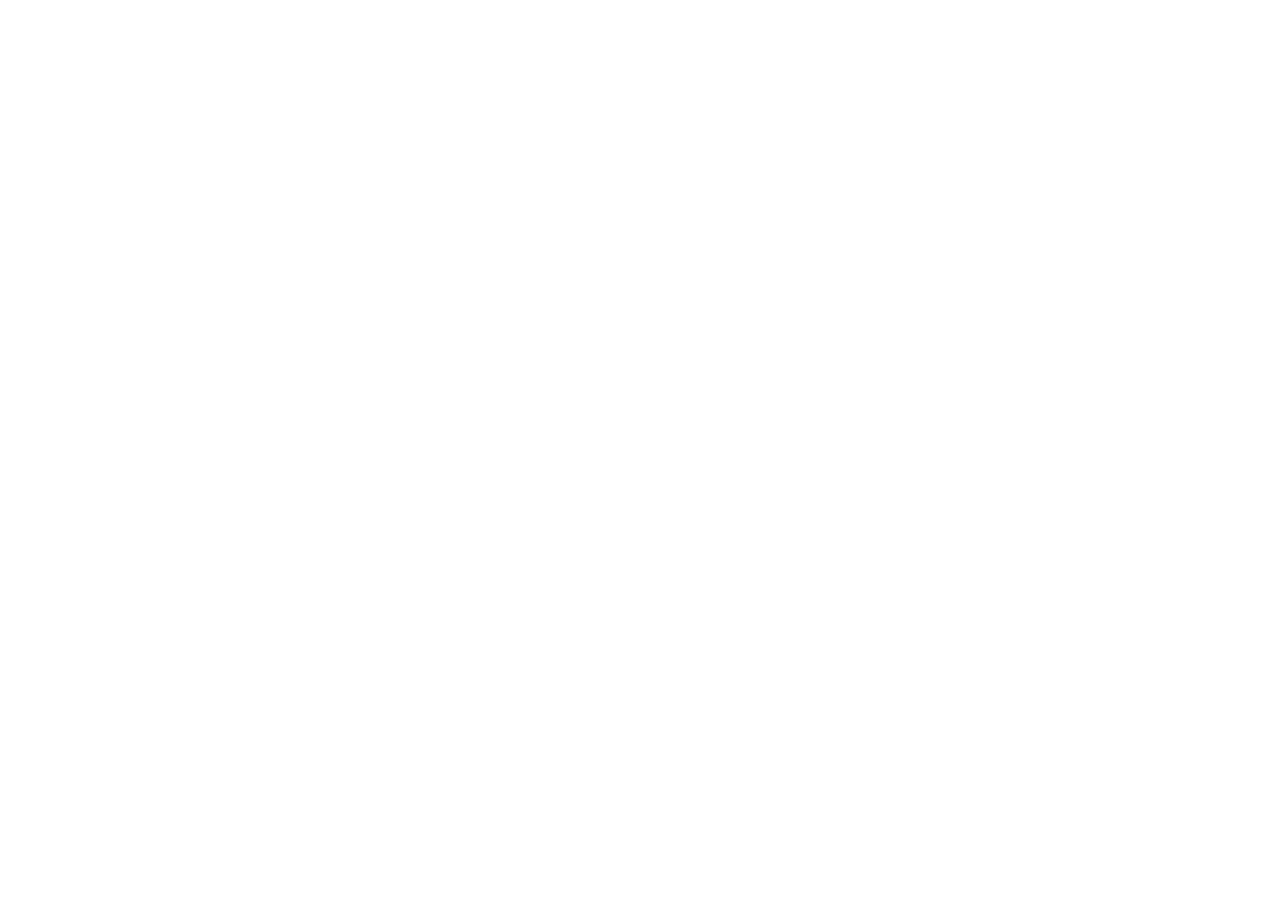
==== portfolio.html @ 24110c3a "Create portfolio.html" ====
<!DOCTYPE html>
<html lang="en">
  <head>
    <meta charset="UTF-8" />
    <meta name="viewport" content="width=device-width, initial-scale=1.0" />
    <title>Portfolio</title>
    <link rel="stylesheet" href="./css/styles.css" />
  </head>
  <body></body>
</html>
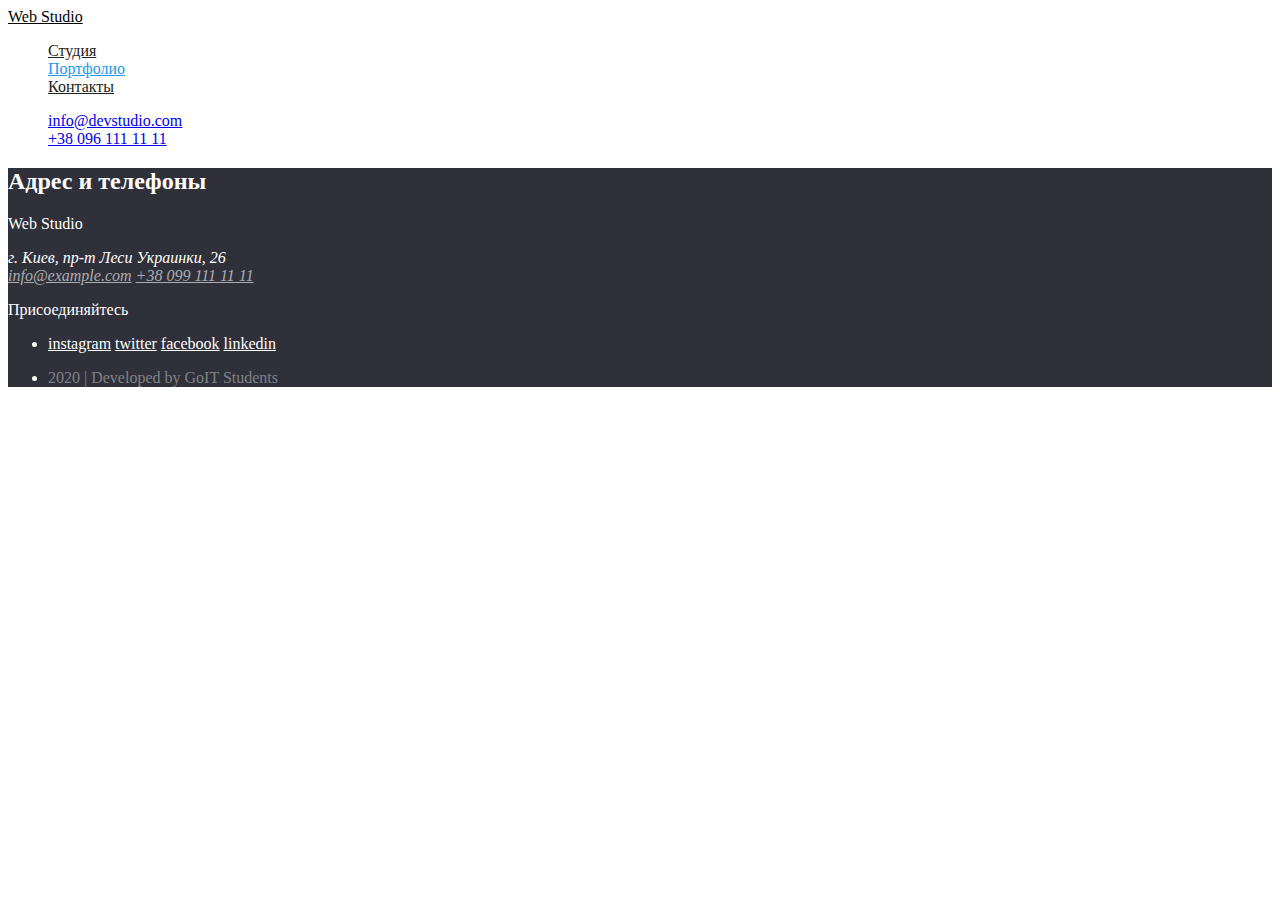
==== commit 3b9dd5f1: "Остановился на офомрлении ссылок" ====
--- a/portfolio.html
+++ b/portfolio.html
@@ -1,10 +1,65 @@
 <!DOCTYPE html>
-<html lang="en">
+<html lang="ru">
   <head>
     <meta charset="UTF-8" />
     <meta name="viewport" content="width=device-width, initial-scale=1.0" />
     <title>Portfolio</title>
     <link rel="stylesheet" href="./css/styles.css" />
   </head>
-  <body></body>
+  <body class="page">
+    <!--Шапка сайта-->
+    <header>
+      <nav>
+        <a href="./index.html" class="logo">
+          Web Studio
+        </a>
+        <ul class="site-nav list">
+          <li><a href="./index.html" class="link">Студия</a></li>
+          <li><a href="" class="link current">Портфолио</a></li>
+          <li><a href="" class="link">Контакты</a></li>
+        </ul>
+      </nav>
+      <ul class="auth-nav list">
+        <li>
+          <a href="mail:info@devstudio.com">info@devstudio.com</a>
+        </li>
+        <li>
+          <a href="tel:+380961111111">+38 096 111 11 11</a>
+        </li>
+      </ul>
+    </header>
+
+    <main></main>
+
+    <footer class="page-footer">
+      <!--Спрятать заголовок-->
+
+      <h2>Адрес и телефоны</h2>
+      <p class="address-logo">Web Studio</p>
+      <address>
+        <span class="address">г. Киев, пр-т Леси Украинки, 26</span>
+      </address>
+
+      <address>
+        <a href="mailto:info@example.com" class="contact-item"
+          >info@example.com</a
+        >
+        <a href="tel:+380991111111" class="contact-item">+38 099 111 11 11</a>
+      </address>
+
+      <p class="call">Присоединяйтесь</p>
+
+      <ul>
+        <li>
+          <a href="" class="social-link">instagram</a>
+          <a href="" class="social-link">twitter</a>
+          <a href="" class="social-link">facebook</a>
+          <a href="" class="social-link">linkedin</a>
+        </li>
+        <li>
+          <p class="copyright">2020 | Developed by GoIT Students</p>
+        </li>
+      </ul>
+    </footer>
+  </body>
 </html>
--- a/css/styles.css
+++ b/css/styles.css
@@ -0,0 +1,144 @@
+/* Цвет основного текста #212121 */
+/* Вторичный цвет #757575 */
+/* Белый #FFFFFF */
+/* Черный #000000 */
+/* акцент #2196F3 */
+/* вторичный цвет фона #F5F4FA */
+/* Цвет фона Футера #2F303A */
+
+:root {
+  --primary-text-color: #212121;
+  --secondary-text-color: #757575;
+  --accent-color: #2196f3;
+  --black: #000000;
+  --white: #ffffff;
+}
+
+.page {
+  background-color: #ffffff;
+  color: var(--primary-text-color);
+}
+
+.logo {
+  color: var(--black);
+}
+
+.logo:hover,
+.logo:focus {
+  color: var(--accent-color);
+}
+
+.list {
+  list-style: none;
+}
+
+/* Site nav */
+
+.site-nav .link {
+  color: var(--primary-text-color);
+}
+
+.site-nav .link:hover,
+.site-nav .link:focus {
+  color: var(--accent-color);
+}
+
+.site-nav .link.current {
+  color: var(--accent-color);
+}
+
+.auth-nav .link {
+  color: var(--secondary-text-color);
+}
+
+.auth-nav .link:hover,
+.auth-nav .link:focus {
+  color: var(--accent-color);
+}
+
+.list {
+  list-style: none;
+}
+
+/* Hero */
+
+.hero-title {
+  color: var(--primary-text-color);
+}
+
+/* Section */
+
+.section-title {
+  color: var(--primary-text-color);
+}
+
+/* Block */
+
+.block-title {
+  color: var(--primary-text-color);
+}
+
+/* изменить цвет ссылки на белый */
+.activities-link {
+  color: var(--accent-color);
+}
+
+.activities-link:hover,
+.activities-link:focus {
+  color: var(--black);
+}
+
+/* Team */
+.team-section {
+  background-color: #f5f4fa;
+}
+
+.name {
+  color: var(--primary-text-color);
+}
+
+.profession {
+  color: var(--secondary-text-color);
+}
+
+.social-link:hover,
+.social-link:focus {
+  color: var(--accent-color);
+}
+
+/* Clients */
+
+.client-logo:hover,
+.client-logo:focus {
+  color: var(--accent-color);
+}
+
+/* Footer */
+
+.page-footer {
+  background-color: #2f303a;
+  color: var(--white);
+}
+
+.contact-item {
+  color: rgba(255, 255, 255, 0.6);
+}
+
+.copyright {
+  color: rgba(255, 255, 255, 0.4);
+}
+
+.page-footer .social-link {
+  color: var(--white);
+}
+
+/* Button */
+
+.button {
+  color: var(--primary-text-color);
+}
+
+.button.primary {
+  background-color: var(--accent-color);
+  color: var(--white);
+}
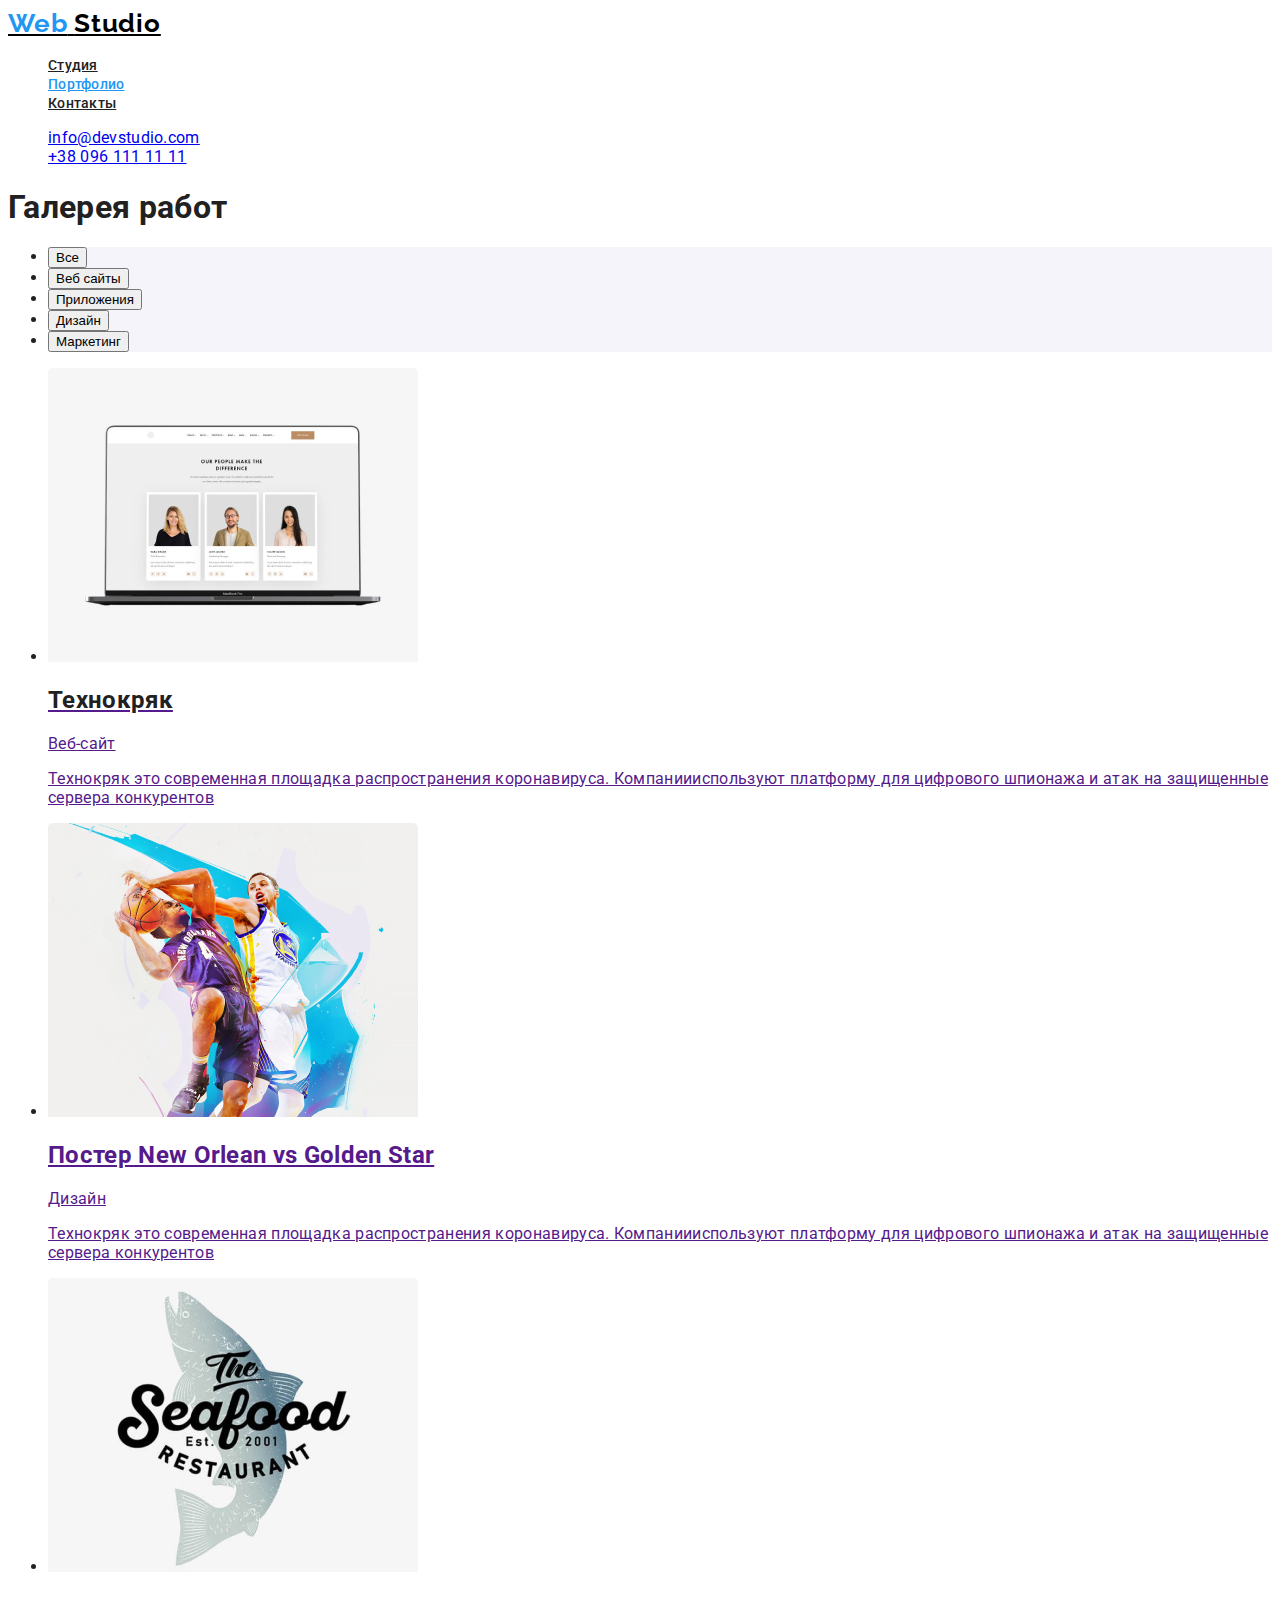
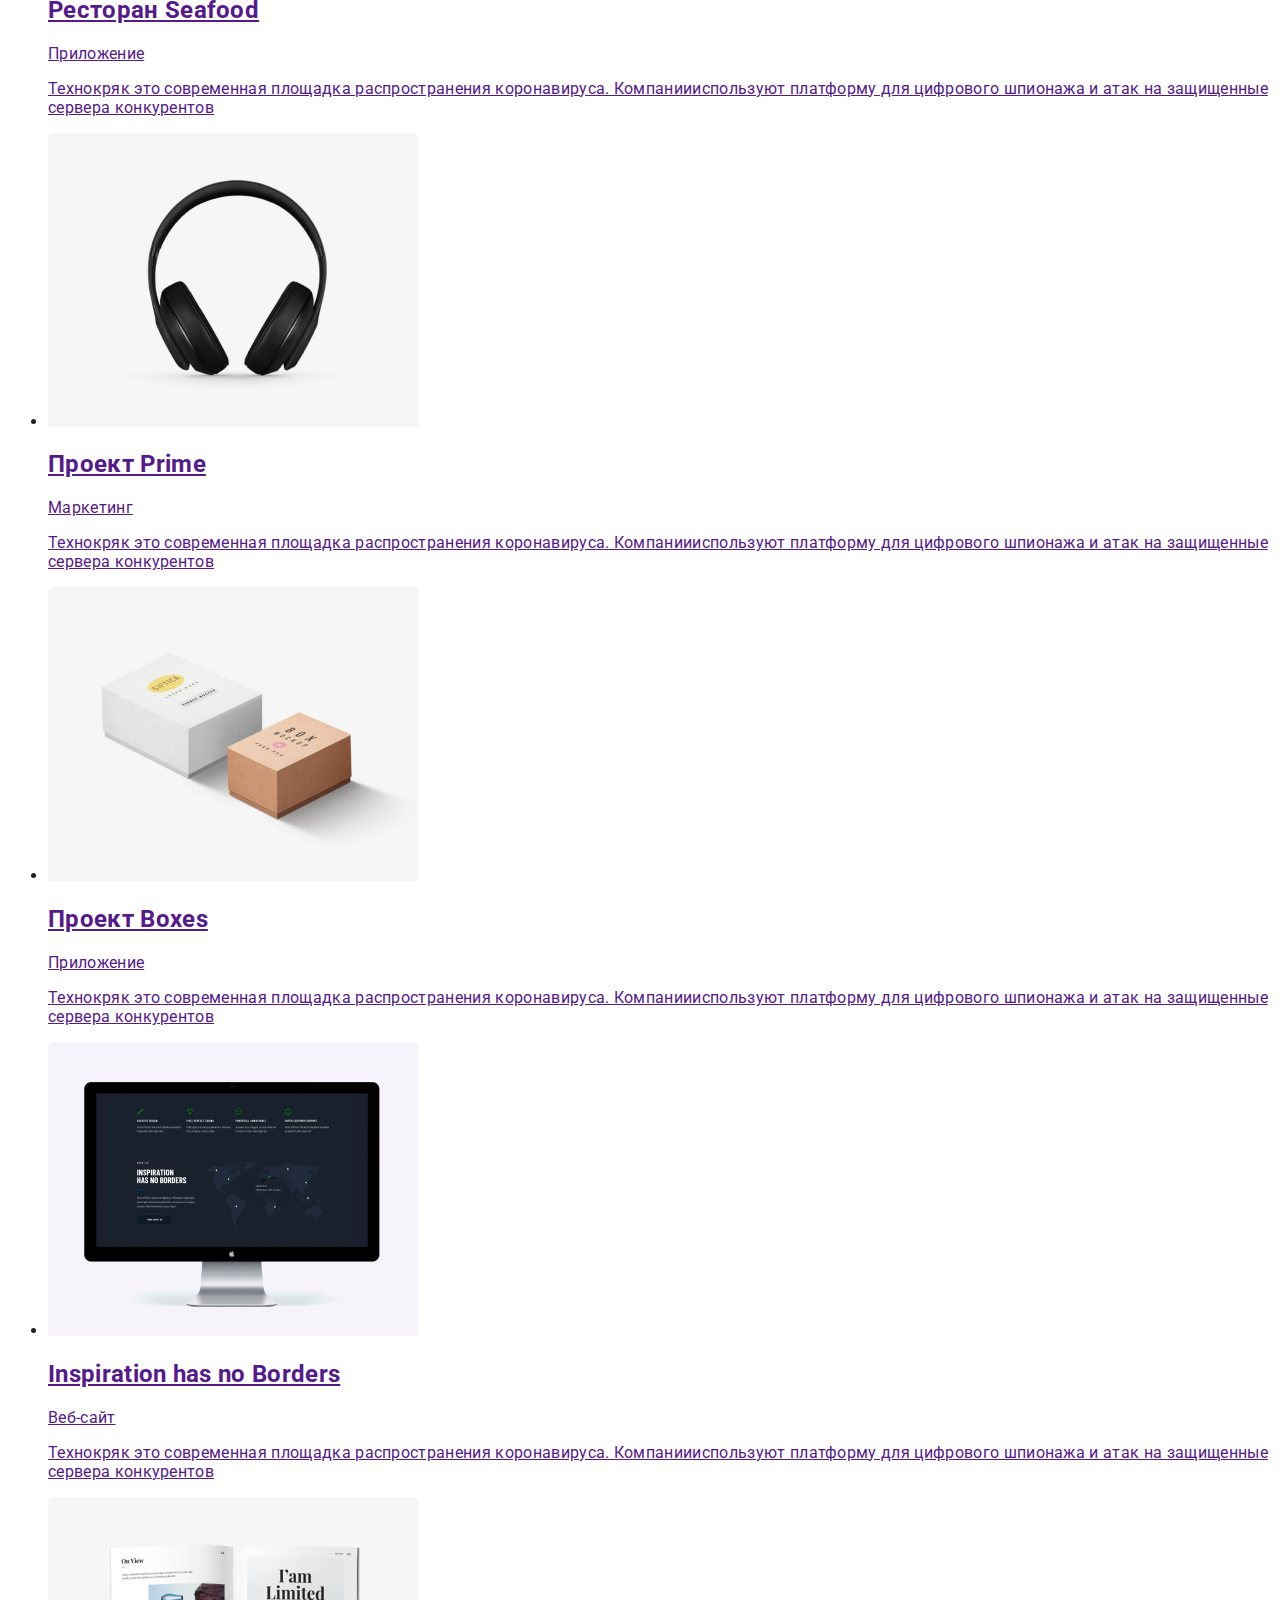
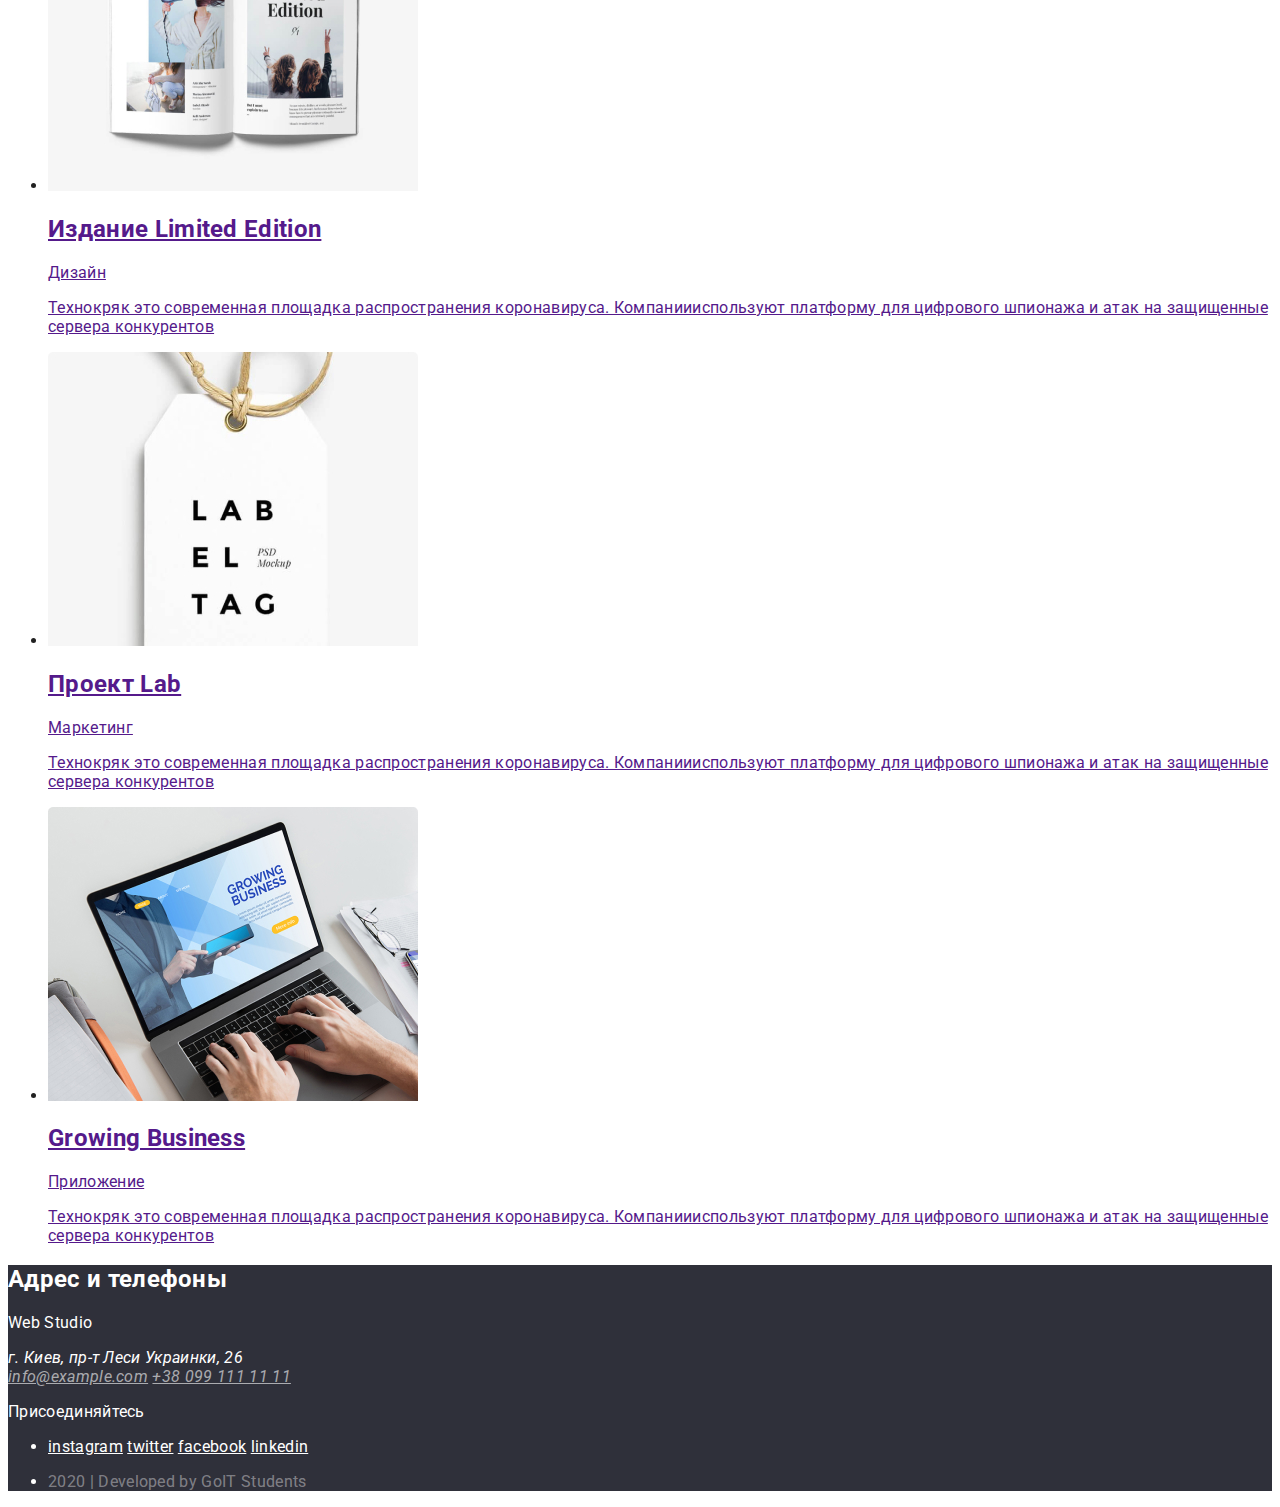
==== commit 330199ec: "Оформление текста и шрифты начало" ====
--- a/portfolio.html
+++ b/portfolio.html
@@ -4,6 +4,11 @@
     <meta charset="UTF-8" />
     <meta name="viewport" content="width=device-width, initial-scale=1.0" />
     <title>Portfolio</title>
+    <link
+      rel="stylesheet"
+      href="https://fonts.googleapis.com/css2?family=Raleway:ital,wght@0,700;1,400&family=Roboto:wght@400;700&display=swap"
+      rel="stylesheet"
+    />
     <link rel="stylesheet" href="./css/styles.css" />
   </head>
   <body class="page">
@@ -11,7 +16,8 @@
     <header>
       <nav>
         <a href="./index.html" class="logo">
-          Web Studio
+          <span class="logo-web">Web</span>
+          <span>Studio</span>
         </a>
         <ul class="site-nav list">
           <li><a href="./index.html" class="link">Студия</a></li>
@@ -29,7 +35,141 @@
       </ul>
     </header>
 
-    <main></main>
+    <main>
+      <section>
+        <h1>Галерея работ</h1>
+        <ul>
+          <li class="botton-portfolio"><button type="botton">Все</button></li>
+          <li class="botton-portfolio">
+            <button type="button">Веб сайты</button>
+          </li>
+          <li class="botton-portfolio">
+            <button type="button">Приложения</button>
+          </li>
+          <li class="botton-portfolio">
+            <button type="button">Дизайн</button>
+          </li>
+          <li class="botton-portfolio">
+            <button type="button">Маркетинг</button>
+          </li>
+        </ul>
+
+        <ul>
+          <li>
+            <a href="">
+              <img src="./images/Technocrack.jpg" alt="" />
+              <h2 class="section-title">Технокряк</h2>
+              <p>Веб-сайт</p>
+              <p>
+                Технокряк это современная площадка распространения коронавируса.
+                Компаниииспользуют платформу для цифрового шпионажа и атак на
+                защищенные сервера конкурентов
+              </p>
+            </a>
+          </li>
+          <li>
+            <a href="">
+              <img src="./images/Poster.jpg" alt="" />
+              <h2>Постер New Orlean vs Golden Star</h2>
+              <p>Дизайн</p>
+              <p>
+                Технокряк это современная площадка распространения коронавируса.
+                Компаниииспользуют платформу для цифрового шпионажа и атак на
+                защищенные сервера конкурентов
+              </p>
+            </a>
+          </li>
+          <li>
+            <a href="">
+              <img src="./images/Seafood.jpg" alt="" />
+              <h2>Ресторан Seafood</h2>
+              <p>Приложение</p>
+              <p>
+                Технокряк это современная площадка распространения коронавируса.
+                Компаниииспользуют платформу для цифрового шпионажа и атак на
+                защищенные сервера конкурентов
+              </p>
+            </a>
+          </li>
+          <li>
+            <a href="">
+              <img src="./images/Prime.jpg" alt="" />
+              <h2>Проект Prime</h2>
+              <p>Маркетинг</p>
+              <p>
+                Технокряк это современная площадка распространения коронавируса.
+                Компаниииспользуют платформу для цифрового шпионажа и атак на
+                защищенные сервера конкурентов
+              </p>
+            </a>
+          </li>
+          <li>
+            <a href="">
+              <img src="./images/Boxes.jpg" alt="" />
+              <h2>Проект Boxes</h2>
+              <p>Приложение</p>
+              <p>
+                Технокряк это современная площадка распространения коронавируса.
+                Компаниииспользуют платформу для цифрового шпионажа и атак на
+                защищенные сервера конкурентов
+              </p>
+            </a>
+          </li>
+
+          <li>
+            <a href="">
+              <img src="./images/WebSite.jpg" alt="" />
+              <h2>Inspiration has no Borders</h2>
+              <p>Веб-сайт</p>
+              <p>
+                Технокряк это современная площадка распространения коронавируса.
+                Компаниииспользуют платформу для цифрового шпионажа и атак на
+                защищенные сервера конкурентов
+              </p>
+            </a>
+          </li>
+
+          <li>
+            <a href="">
+              <img src="./images/Magazine.jpg" alt="" />
+              <h2>Издание Limited Edition</h2>
+              <p>Дизайн</p>
+              <p>
+                Технокряк это современная площадка распространения коронавируса.
+                Компаниииспользуют платформу для цифрового шпионажа и атак на
+                защищенные сервера конкурентов
+              </p>
+            </a>
+          </li>
+
+          <li>
+            <a href="">
+              <img src="./images/Lab.jpg" alt="" />
+              <h2>Проект Lab</h2>
+              <p>Маркетинг</p>
+              <p>
+                Технокряк это современная площадка распространения коронавируса.
+                Компаниииспользуют платформу для цифрового шпионажа и атак на
+                защищенные сервера конкурентов
+              </p>
+            </a>
+          </li>
+
+          <li>
+            <a href="">
+              <img src="./images/Business.jpg" alt="" />
+              <h2>Growing Business</h2>
+              <p>Приложение</p>
+              <p>
+                Технокряк это современная площадка распространения коронавируса.
+                Компаниииспользуют платформу для цифрового шпионажа и атак на
+                защищенные сервера конкурентов
+              </p>
+            </a>
+          </li>
+        </ul>
+      </section>
+    </main>
 
     <footer class="page-footer">
       <!--Спрятать заголовок-->
--- a/css/styles.css
+++ b/css/styles.css
@@ -12,19 +12,34 @@
   --accent-color: #2196f3;
   --black: #000000;
   --white: #ffffff;
+  --font-family: Raleway, Roboto, sans-serif;
 }
 
 .page {
   background-color: #ffffff;
   color: var(--primary-text-color);
+  font-family: Roboto, sans-serif;
+  letter-spacing: 0.02em;
 }
+
+/* Logo */
 
 .logo {
   color: var(--black);
+  font-family: Raleway, sans-serif;
+
+  font-weight: bold;
+  font-size: 26px;
+  line-height: 1.2;
+  letter-spacing: 0.03em;
 }
 
 .logo:hover,
 .logo:focus {
+  color: var(--accent-color);
+}
+
+.logo-web {
   color: var(--accent-color);
 }
 
@@ -36,6 +51,11 @@
 
 .site-nav .link {
   color: var(--primary-text-color);
+
+  font-weight: 500;
+  font-size: 14px;
+  line-height: 1.15;
+  letter-spacing: 0.02em;
 }
 
 .site-nav .link:hover,
@@ -49,6 +69,11 @@
 
 .auth-nav .link {
   color: var(--secondary-text-color);
+
+  font-weight: 500;
+  font-size: 14px;
+  line-height: 1.15;
+  letter-spacing: 0.02em;
 }
 
 .auth-nav .link:hover,
@@ -64,6 +89,14 @@
 
 .hero-title {
   color: var(--primary-text-color);
+
+  font-weight: 900;
+  font-size: 44px;
+  line-height: 1.36;
+
+  text-align: center;
+  letter-spacing: 0.06em;
+  text-transform: uppercase;
 }
 
 /* Section */
@@ -142,3 +175,15 @@
   background-color: var(--accent-color);
   color: var(--white);
 }
+
+.botton-portfolio {
+  color: var(--primary-text-color);
+  background-color: #f5f4fa;
+}
+
+.botton-portfolio:hover,
+.botton-portfolio:focus {
+  color: var(--white);
+  background-color: var(--accent-color);
+  font-family: inherit;
+}
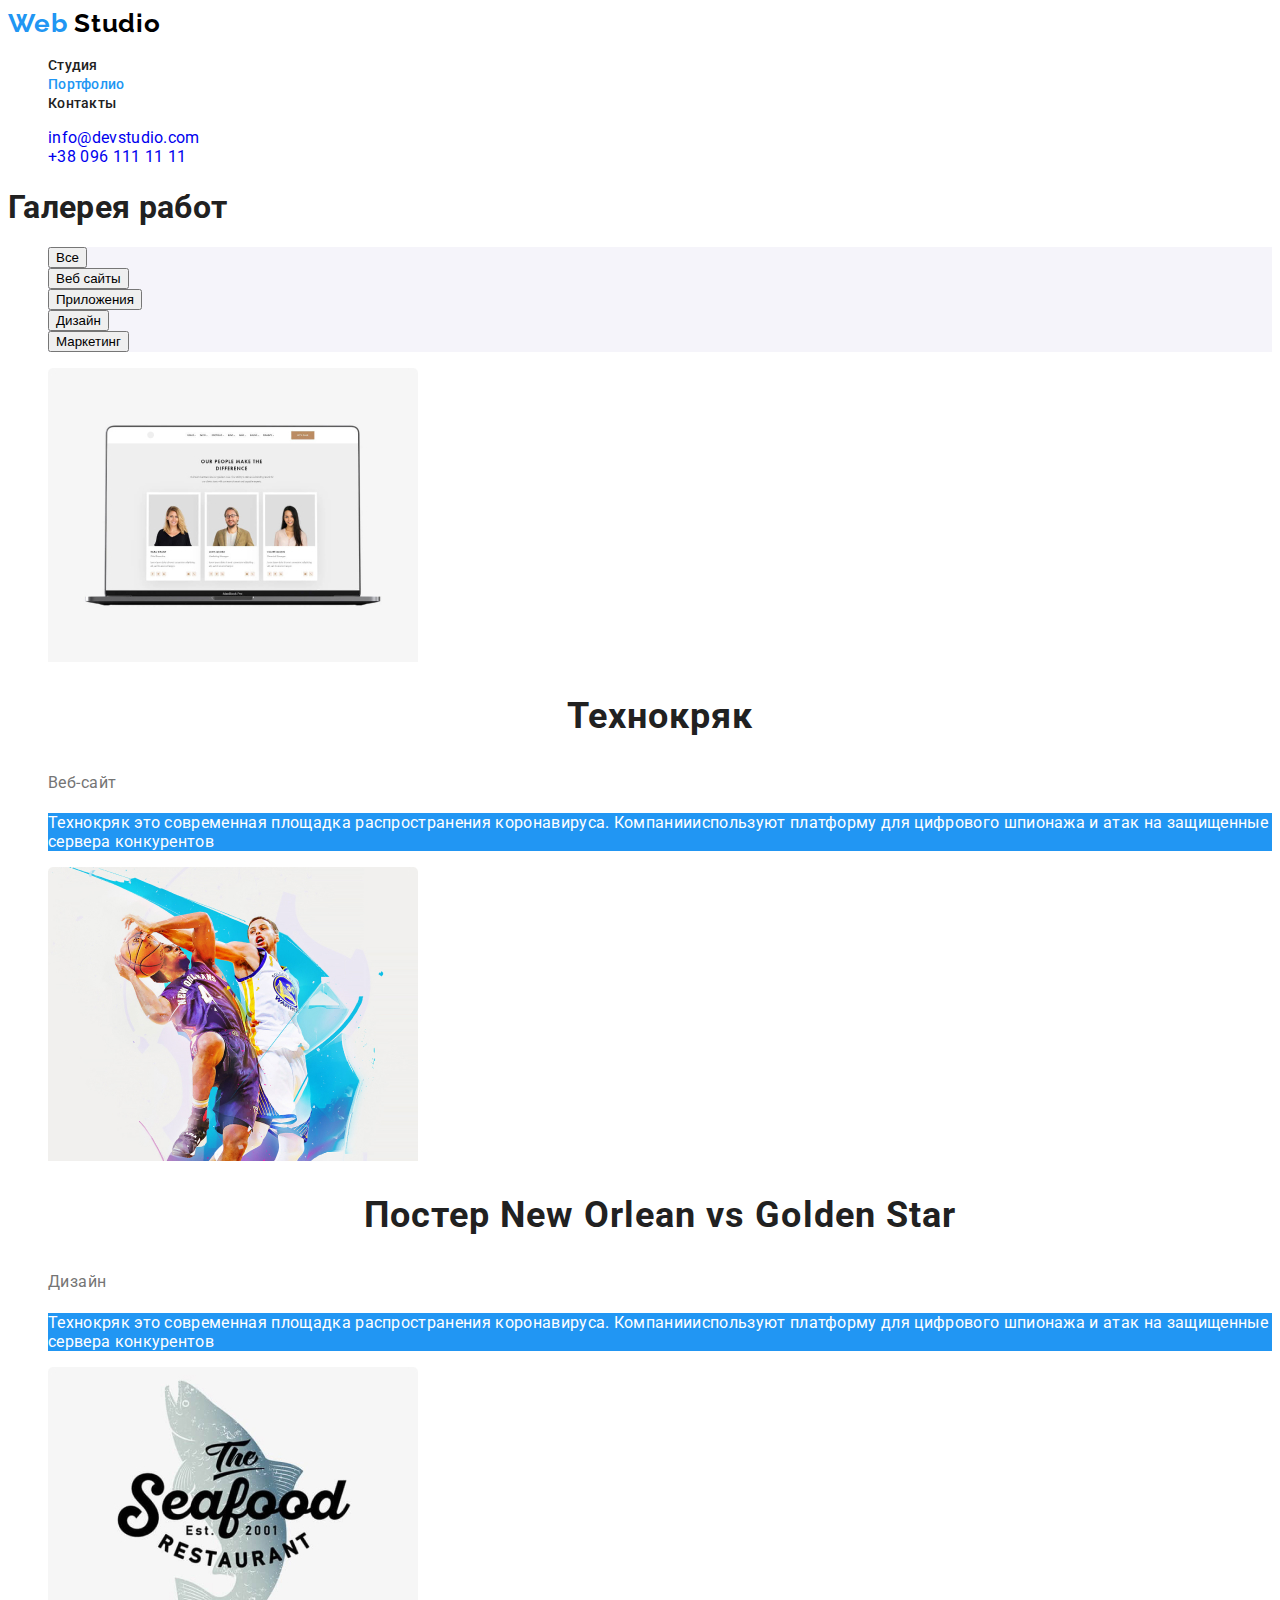
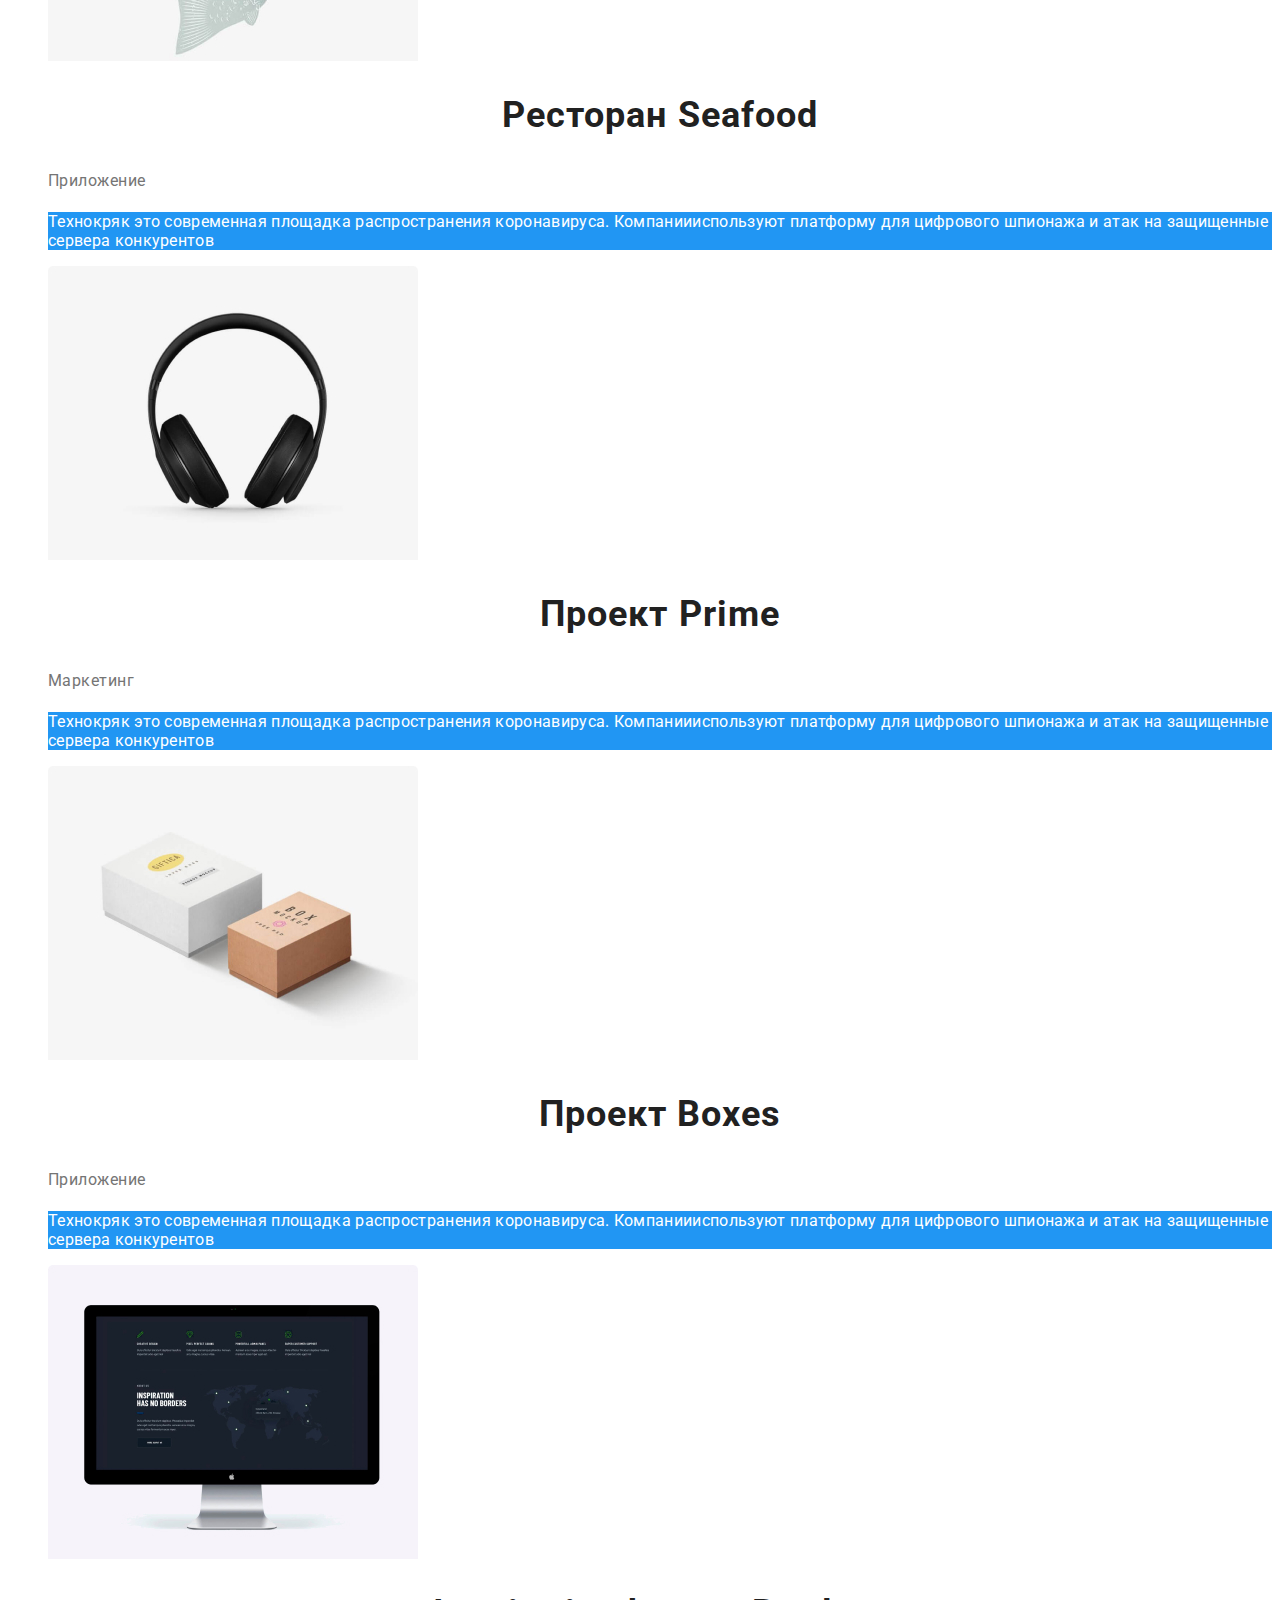
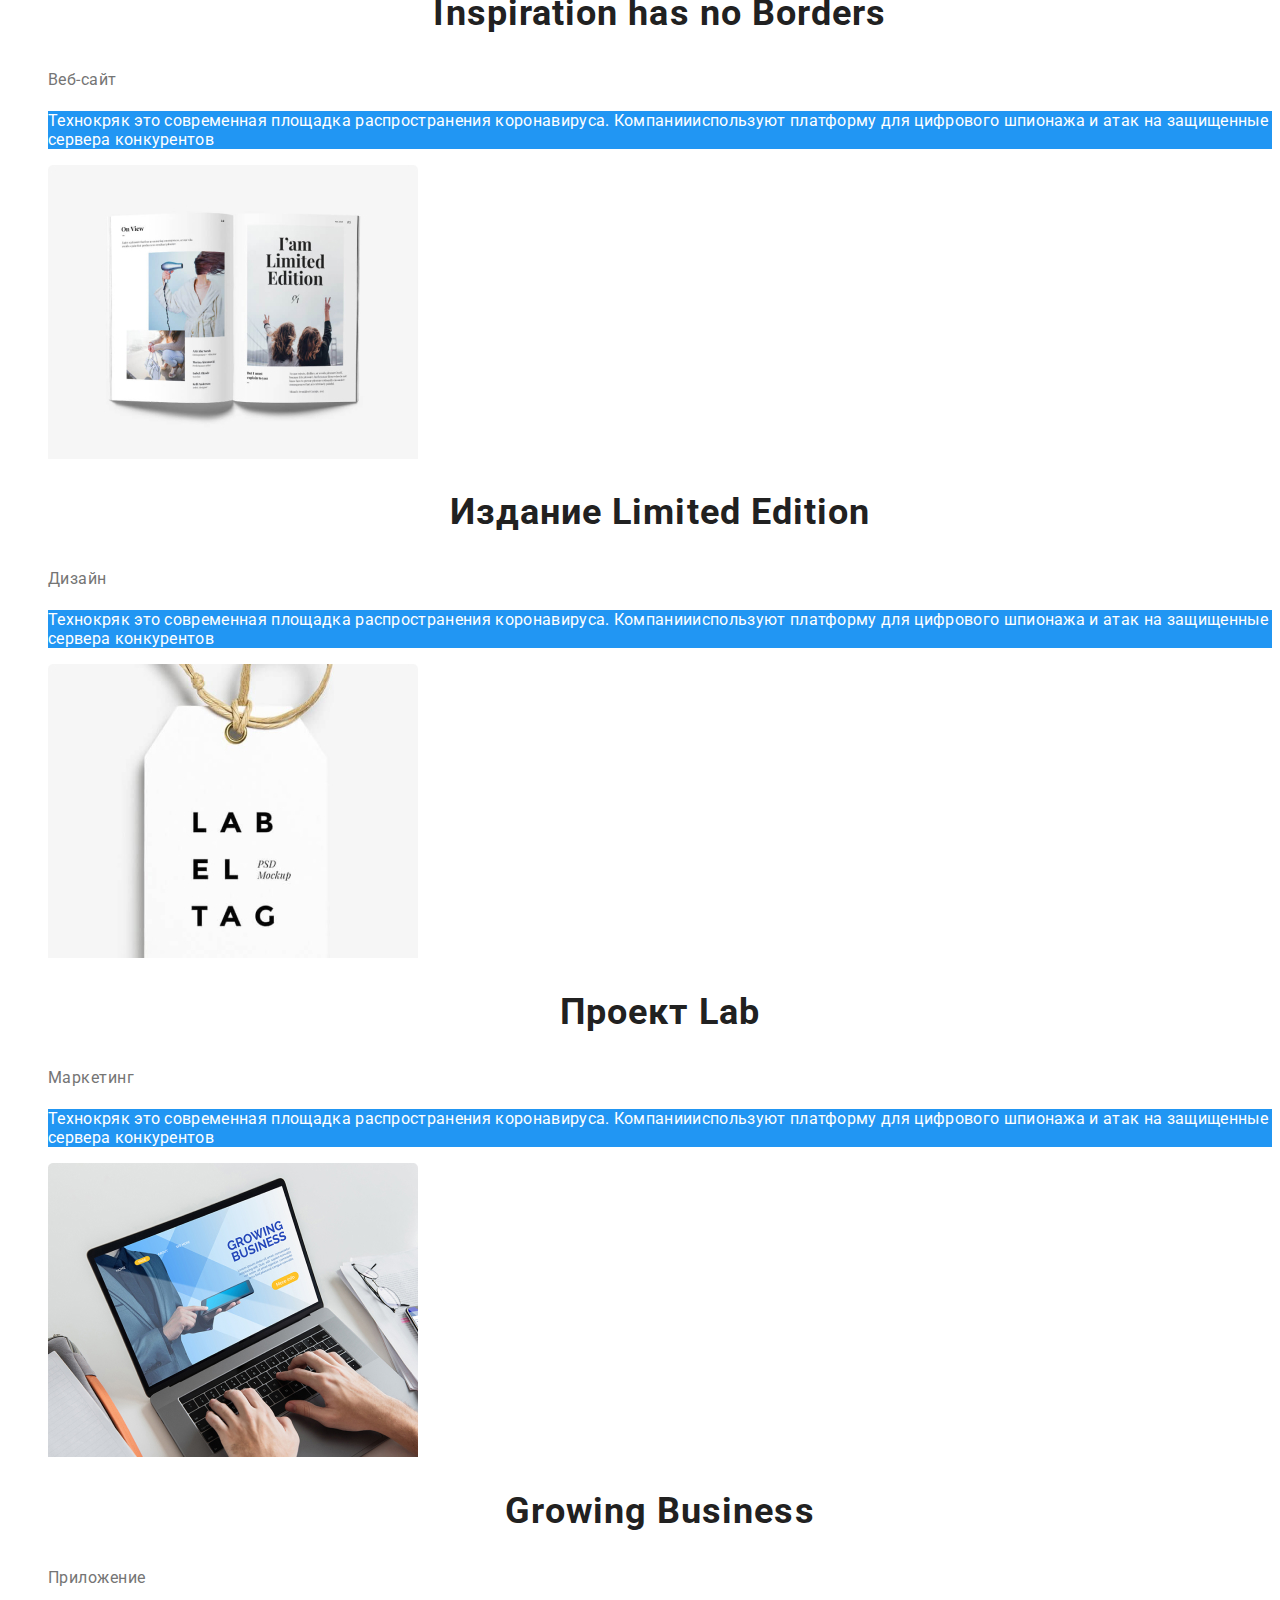
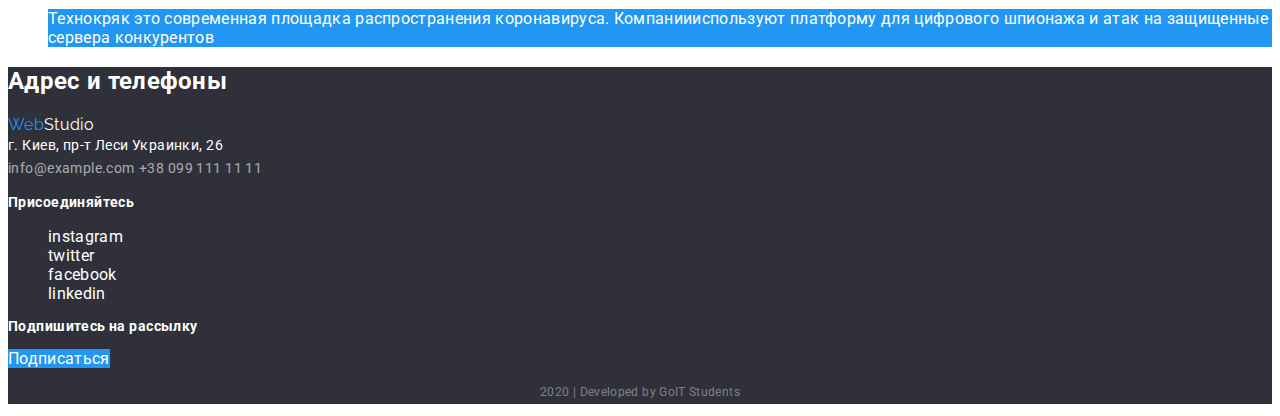
==== commit 137ecf94: "Закончено оформление текста" ====
--- a/portfolio.html
+++ b/portfolio.html
@@ -59,113 +59,113 @@
             <a href="">
               <img src="./images/Technocrack.jpg" alt="" />
               <h2 class="section-title">Технокряк</h2>
-              <p>Веб-сайт</p>
-              <p>
-                Технокряк это современная площадка распространения коронавируса.
-                Компаниииспользуют платформу для цифрового шпионажа и атак на
-                защищенные сервера конкурентов
-              </p>
-            </a>
+              <p class="galery-subtitle">Веб-сайт</p>
+            </a>
+            <p class="galery-text">
+              Технокряк это современная площадка распространения коронавируса.
+              Компаниииспользуют платформу для цифрового шпионажа и атак на
+              защищенные сервера конкурентов
+            </p>
           </li>
           <li>
             <a href="">
               <img src="./images/Poster.jpg" alt="" />
-              <h2>Постер New Orlean vs Golden Star</h2>
-              <p>Дизайн</p>
-              <p>
-                Технокряк это современная площадка распространения коронавируса.
-                Компаниииспользуют платформу для цифрового шпионажа и атак на
-                защищенные сервера конкурентов
-              </p>
-            </a>
+              <h2 class="section-title">Постер New Orlean vs Golden Star</h2>
+              <p class="galery-subtitle">Дизайн</p>
+            </a>
+            <p class="galery-text">
+              Технокряк это современная площадка распространения коронавируса.
+              Компаниииспользуют платформу для цифрового шпионажа и атак на
+              защищенные сервера конкурентов
+            </p>
           </li>
           <li>
             <a href="">
               <img src="./images/Seafood.jpg" alt="" />
-              <h2>Ресторан Seafood</h2>
-              <p>Приложение</p>
-              <p>
-                Технокряк это современная площадка распространения коронавируса.
-                Компаниииспользуют платформу для цифрового шпионажа и атак на
-                защищенные сервера конкурентов
-              </p>
-            </a>
+              <h2 class="section-title">Ресторан Seafood</h2>
+              <p class="galery-subtitle">Приложение</p>
+            </a>
+            <p class="galery-text">
+              Технокряк это современная площадка распространения коронавируса.
+              Компаниииспользуют платформу для цифрового шпионажа и атак на
+              защищенные сервера конкурентов
+            </p>
           </li>
           <li>
             <a href="">
               <img src="./images/Prime.jpg" alt="" />
-              <h2>Проект Prime</h2>
-              <p>Маркетинг</p>
-              <p>
-                Технокряк это современная площадка распространения коронавируса.
-                Компаниииспользуют платформу для цифрового шпионажа и атак на
-                защищенные сервера конкурентов
-              </p>
-            </a>
+              <h2 class="section-title">Проект Prime</h2>
+              <p class="galery-subtitle">Маркетинг</p>
+            </a>
+            <p class="galery-text">
+              Технокряк это современная площадка распространения коронавируса.
+              Компаниииспользуют платформу для цифрового шпионажа и атак на
+              защищенные сервера конкурентов
+            </p>
           </li>
           <li>
             <a href="">
               <img src="./images/Boxes.jpg" alt="" />
-              <h2>Проект Boxes</h2>
-              <p>Приложение</p>
-              <p>
-                Технокряк это современная площадка распространения коронавируса.
-                Компаниииспользуют платформу для цифрового шпионажа и атак на
-                защищенные сервера конкурентов
-              </p>
-            </a>
+              <h2 class="section-title">Проект Boxes</h2>
+              <p class="galery-subtitle">Приложение</p>
+            </a>
+            <p class="galery-text">
+              Технокряк это современная площадка распространения коронавируса.
+              Компаниииспользуют платформу для цифрового шпионажа и атак на
+              защищенные сервера конкурентов
+            </p>
           </li>
 
           <li>
             <a href="">
               <img src="./images/WebSite.jpg" alt="" />
-              <h2>Inspiration has no Borders</h2>
-              <p>Веб-сайт</p>
-              <p>
-                Технокряк это современная площадка распространения коронавируса.
-                Компаниииспользуют платформу для цифрового шпионажа и атак на
-                защищенные сервера конкурентов
-              </p>
-            </a>
+              <h2 class="section-title">Inspiration has no Borders</h2>
+              <p class="galery-subtitle">Веб-сайт</p>
+            </a>
+            <p class="galery-text">
+              Технокряк это современная площадка распространения коронавируса.
+              Компаниииспользуют платформу для цифрового шпионажа и атак на
+              защищенные сервера конкурентов
+            </p>
           </li>
 
           <li>
             <a href="">
               <img src="./images/Magazine.jpg" alt="" />
-              <h2>Издание Limited Edition</h2>
-              <p>Дизайн</p>
-              <p>
-                Технокряк это современная площадка распространения коронавируса.
-                Компаниииспользуют платформу для цифрового шпионажа и атак на
-                защищенные сервера конкурентов
-              </p>
-            </a>
+              <h2 class="section-title">Издание Limited Edition</h2>
+              <p class="galery-subtitle">Дизайн</p>
+            </a>
+            <p class="galery-text">
+              Технокряк это современная площадка распространения коронавируса.
+              Компаниииспользуют платформу для цифрового шпионажа и атак на
+              защищенные сервера конкурентов
+            </p>
           </li>
 
           <li>
             <a href="">
               <img src="./images/Lab.jpg" alt="" />
-              <h2>Проект Lab</h2>
-              <p>Маркетинг</p>
-              <p>
-                Технокряк это современная площадка распространения коронавируса.
-                Компаниииспользуют платформу для цифрового шпионажа и атак на
-                защищенные сервера конкурентов
-              </p>
-            </a>
+              <h2 class="section-title">Проект Lab</h2>
+              <p class="galery-subtitle">Маркетинг</p>
+            </a>
+            <p class="galery-text">
+              Технокряк это современная площадка распространения коронавируса.
+              Компаниииспользуют платформу для цифрового шпионажа и атак на
+              защищенные сервера конкурентов
+            </p>
           </li>
 
           <li>
             <a href="">
               <img src="./images/Business.jpg" alt="" />
-              <h2>Growing Business</h2>
-              <p>Приложение</p>
-              <p>
-                Технокряк это современная площадка распространения коронавируса.
-                Компаниииспользуют платформу для цифрового шпионажа и атак на
-                защищенные сервера конкурентов
-              </p>
-            </a>
+              <h2 class="section-title">Growing Business</h2>
+              <p class="galery-subtitle">Приложение</p>
+            </a>
+            <p class="galery-text">
+              Технокряк это современная площадка распространения коронавируса.
+              Компаниииспользуют платформу для цифрового шпионажа и атак на
+              защищенные сервера конкурентов
+            </p>
           </li>
         </ul>
       </section>
@@ -173,33 +173,29 @@
 
     <footer class="page-footer">
       <!--Спрятать заголовок-->
-
+    
       <h2>Адрес и телефоны</h2>
-      <p class="address-logo">Web Studio</p>
+      <span class="logo-web">Web</span><span class="logo-studio">Studio</span>
       <address>
         <span class="address">г. Киев, пр-т Леси Украинки, 26</span>
       </address>
-
+    
       <address>
-        <a href="mailto:info@example.com" class="contact-item"
-          >info@example.com</a
-        >
+        <a href="mailto:info@example.com" class="contact-item">info@example.com</a>
         <a href="tel:+380991111111" class="contact-item">+38 099 111 11 11</a>
       </address>
-
+    
       <p class="call">Присоединяйтесь</p>
-
+    
       <ul>
-        <li>
-          <a href="" class="social-link">instagram</a>
-          <a href="" class="social-link">twitter</a>
-          <a href="" class="social-link">facebook</a>
-          <a href="" class="social-link">linkedin</a>
-        </li>
-        <li>
-          <p class="copyright">2020 | Developed by GoIT Students</p>
-        </li>
+        <li><a href="" class="social-link">instagram</a></li>
+        <li><a href="" class="social-link">twitter</a></li>
+        <li><a href="" class="social-link">facebook</a< /li>
+        <li><a href="" class="social-link">linkedin</a></li>
       </ul>
+      <p class="call">Подпишитесь на рассылку</p>
+      <a href="" class="button primary">Подписаться</a>
+      <p class="copyright">2020 | Developed by GoIT Students</p>
     </footer>
   </body>
 </html>
--- a/css/styles.css
+++ b/css/styles.css
@@ -22,6 +22,14 @@
   letter-spacing: 0.02em;
 }
 
+li {
+  list-style-type: none; /* Убираем маркеры */
+}
+
+a {
+  text-decoration: none; /* Отменяем подчеркивание у ссылки */
+}
+
 /* Logo */
 
 .logo {
@@ -41,6 +49,12 @@
 
 .logo-web {
   color: var(--accent-color);
+  font-family: Raleway, sans-serif;
+}
+
+.logo-studio {
+  font-family: Raleway, sans-serif;
+  color: var(--white);
 }
 
 .list {
@@ -103,17 +117,44 @@
 
 .section-title {
   color: var(--primary-text-color);
+
+  font-weight: bold;
+  font-size: 36px;
+  line-height: 1.16;
+  text-align: center;
+  letter-spacing: 0.03em;
 }
 
 /* Block */
 
 .block-title {
   color: var(--primary-text-color);
+
+  font-style: normal;
+  font-weight: 700;
+  font-size: 14px;
+  line-height: 1.14;
+  letter-spacing: 0.03em;
+}
+
+.text {
+  font-style: normal;
+  font-weight: normal;
+  font-size: 14px;
+  line-height: 1.71;
+  letter-spacing: 0.03em;
 }
 
 /* изменить цвет ссылки на белый */
 .activities-link {
-  color: var(--accent-color);
+  color: var(--white);
+  background-color: var(--secondary-text-color);
+
+  font-weight: bold;
+  font-size: 14px;
+  line-height: 1.14;
+  text-align: center;
+  letter-spacing: 0.03em;
 }
 
 .activities-link:hover,
@@ -127,11 +168,20 @@
 }
 
 .name {
-  color: var(--primary-text-color);
+  font-weight: 500;
+  font-size: 16px;
+  line-height: 1.19;
+  text-align: center;
+  letter-spacing: 0.03em;
 }
 
 .profession {
   color: var(--secondary-text-color);
+
+  font-weight: 400;
+  font-size: 16px;
+  line-height: 1.19;
+  text-align: center;
 }
 
 .social-link:hover,
@@ -153,12 +203,40 @@
   color: var(--white);
 }
 
+.address {
+  font-style: normal;
+  font-weight: normal;
+  font-size: 14px;
+  line-height: 1.71;
+  letter-spacing: 0.03em;
+}
+
 .contact-item {
   color: rgba(255, 255, 255, 0.6);
+
+  font-style: normal;
+  font-weight: normal;
+  font-size: 14px;
+  line-height: 1.71;
+  letter-spacing: 0.03em;
+}
+
+.call {
+  font-weight: 700;
+  font-size: 14px;
+  line-height: 1.14;
+  letter-spacing: 0.03em;
 }
 
 .copyright {
   color: rgba(255, 255, 255, 0.4);
+
+  font-style: normal;
+  font-weight: normal;
+  font-size: 12px;
+  line-height: 2;
+  text-align: center;
+  letter-spacing: 0.03em;
 }
 
 .page-footer .social-link {
@@ -187,3 +265,19 @@
   background-color: var(--accent-color);
   font-family: inherit;
 }
+
+/* Galery */
+
+.galery-subtitle {
+  color: var(--secondary-text-color);
+
+  font-weight: 400;
+  font-size: 16px;
+  line-height: 1.87;
+  letter-spacing: 0.03em;
+}
+
+.galery-text {
+  color: var(--white);
+  background-color: var(--accent-color);
+}
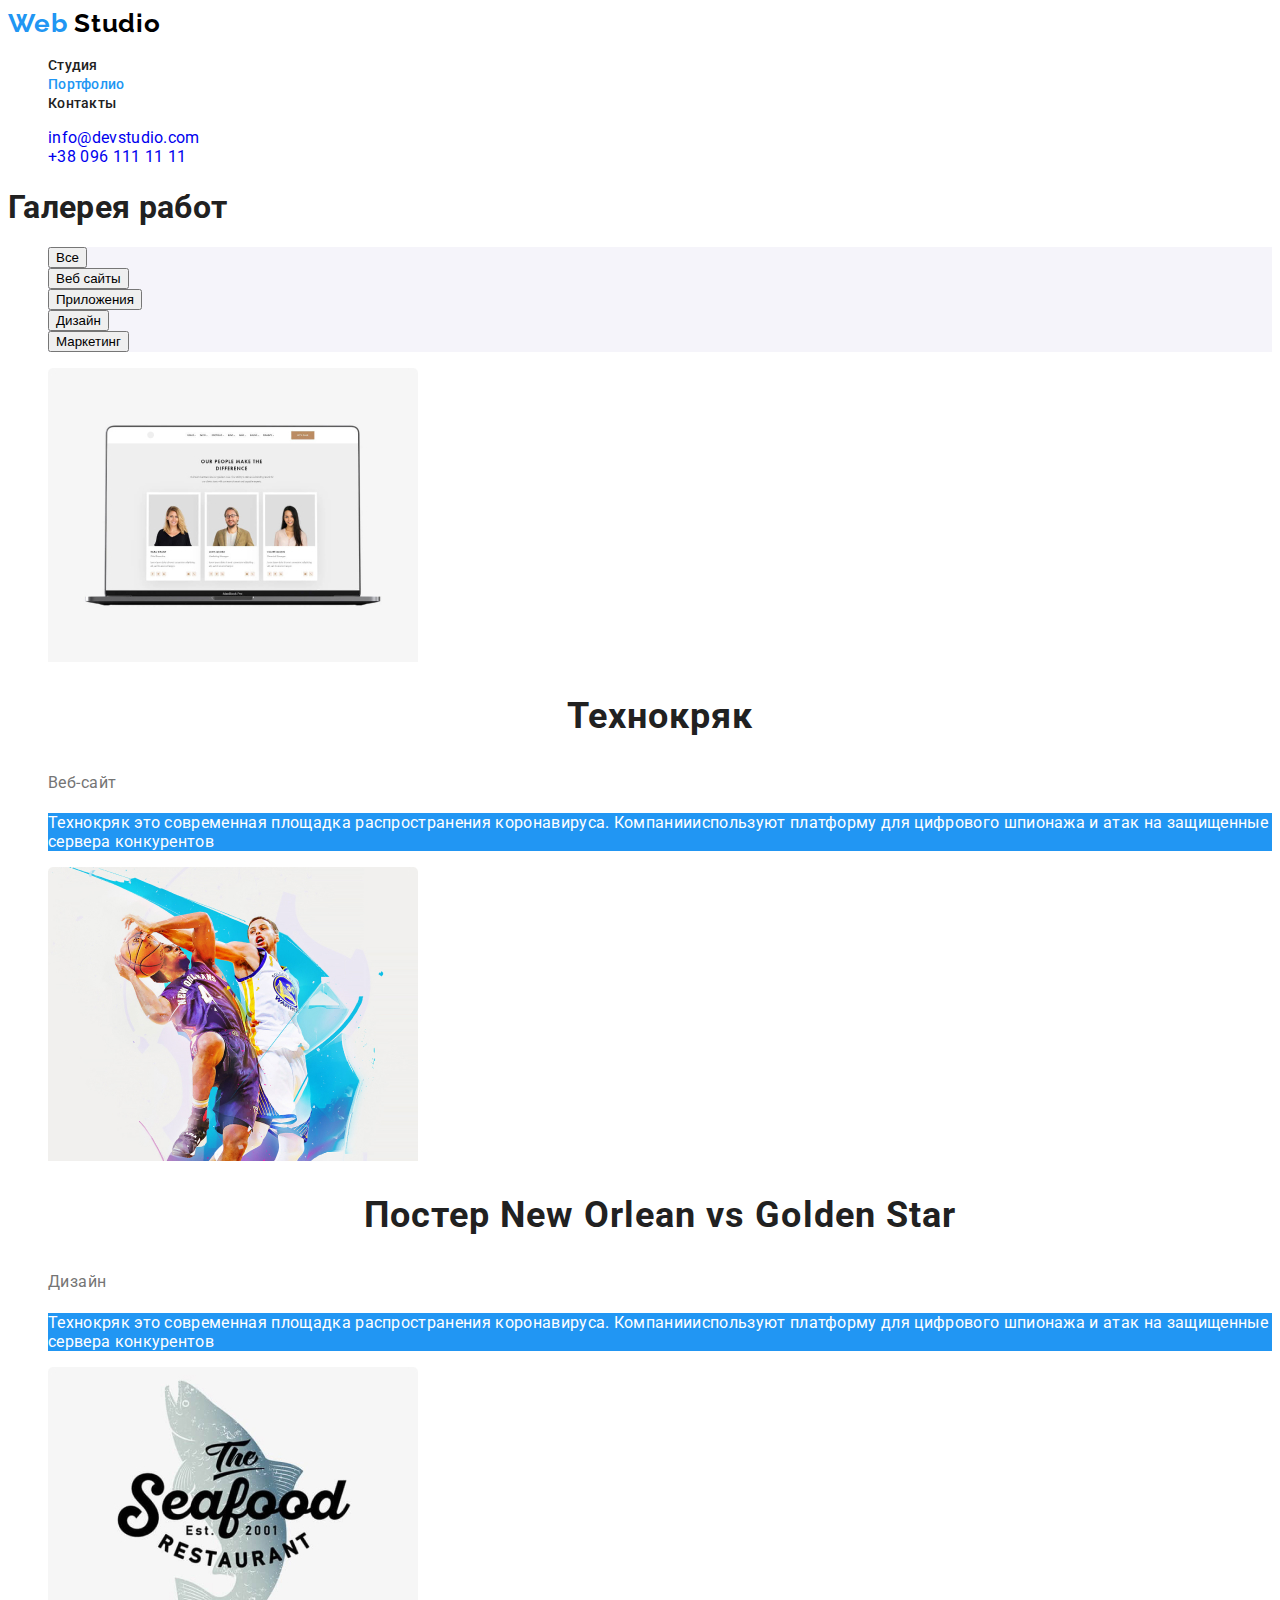
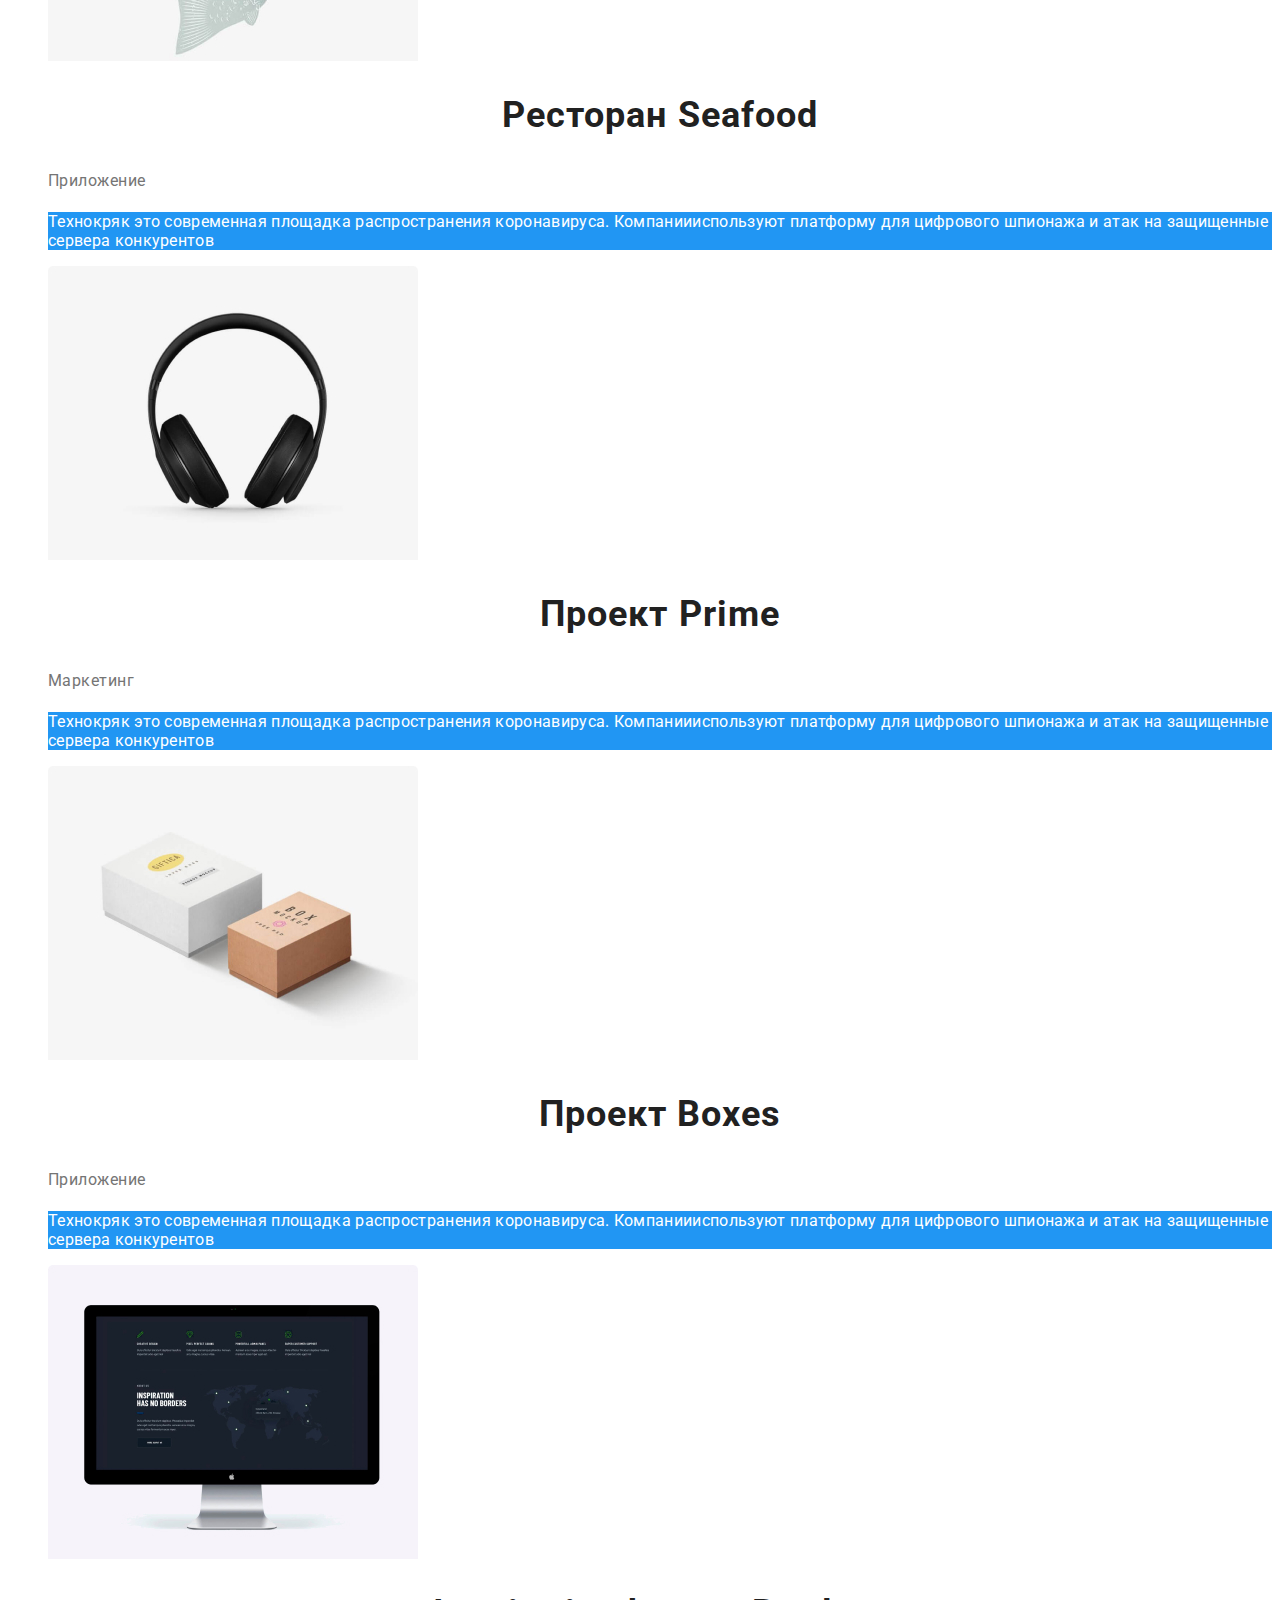
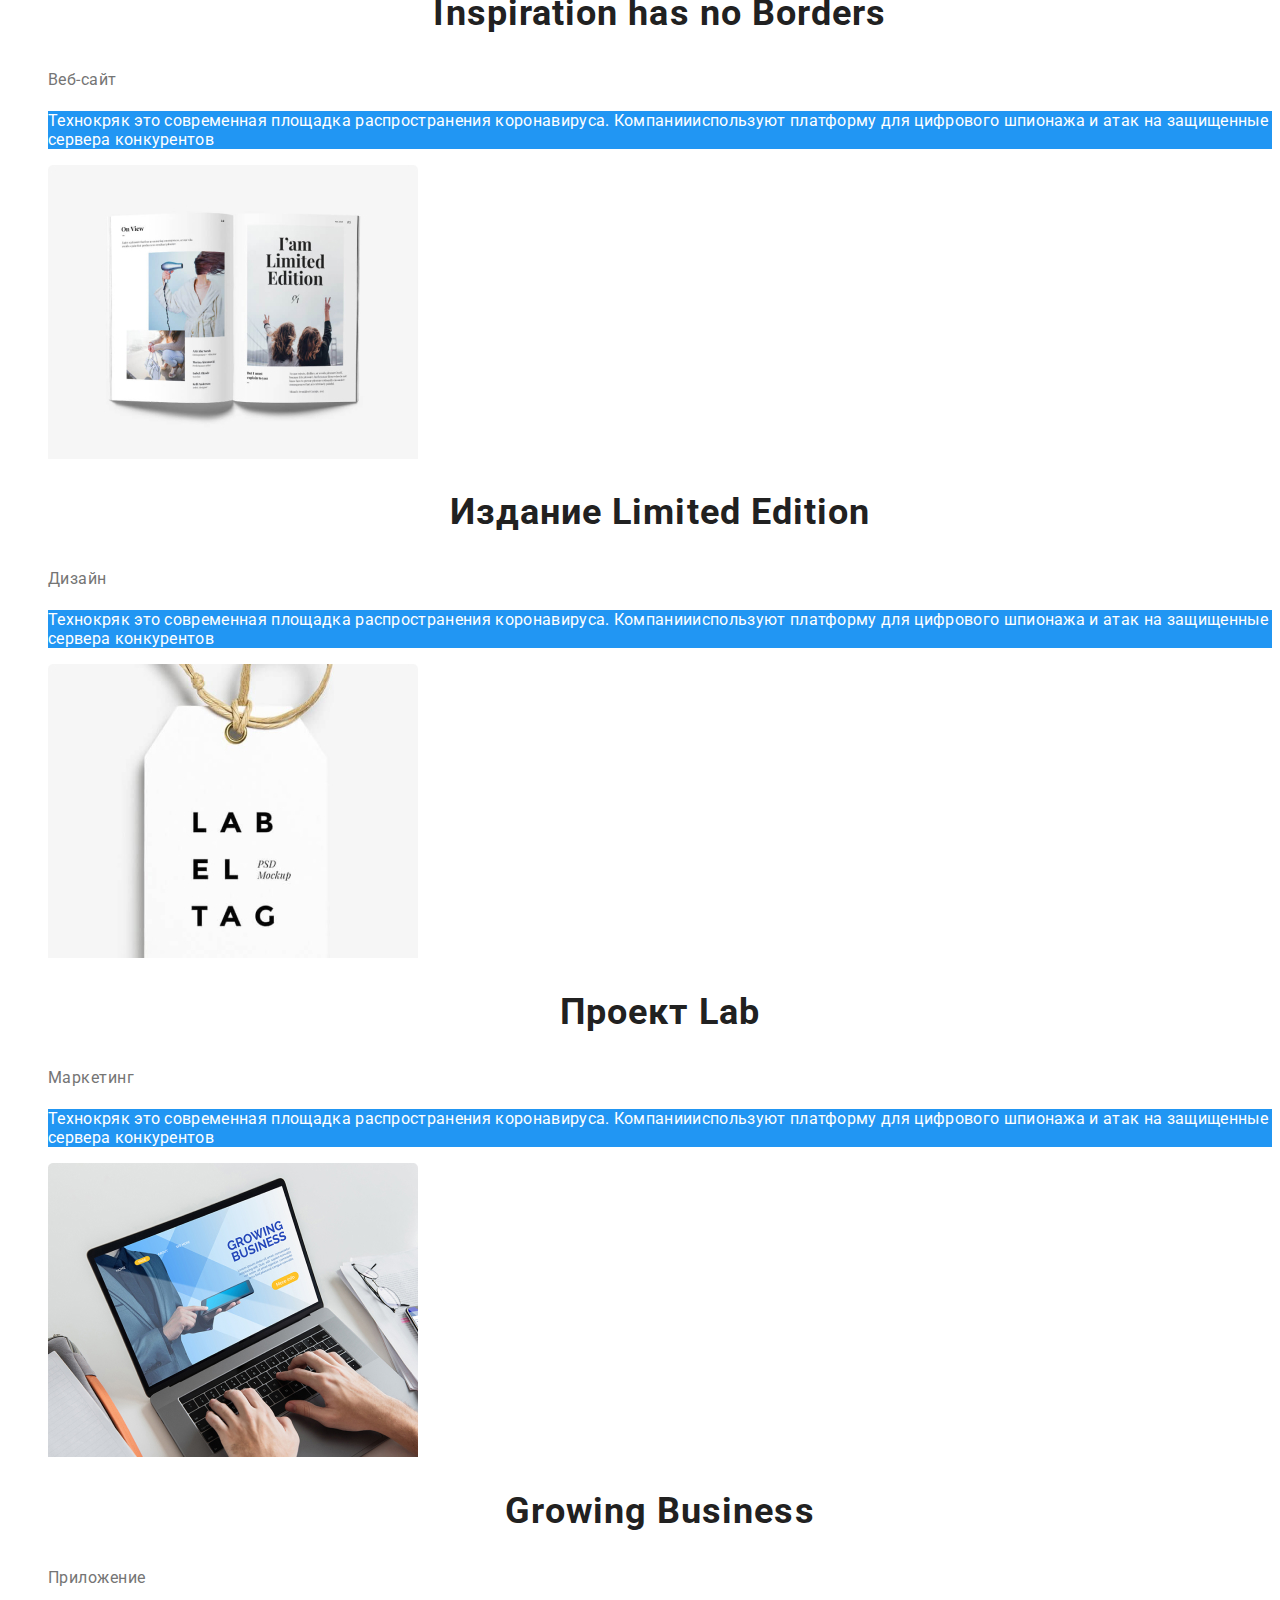
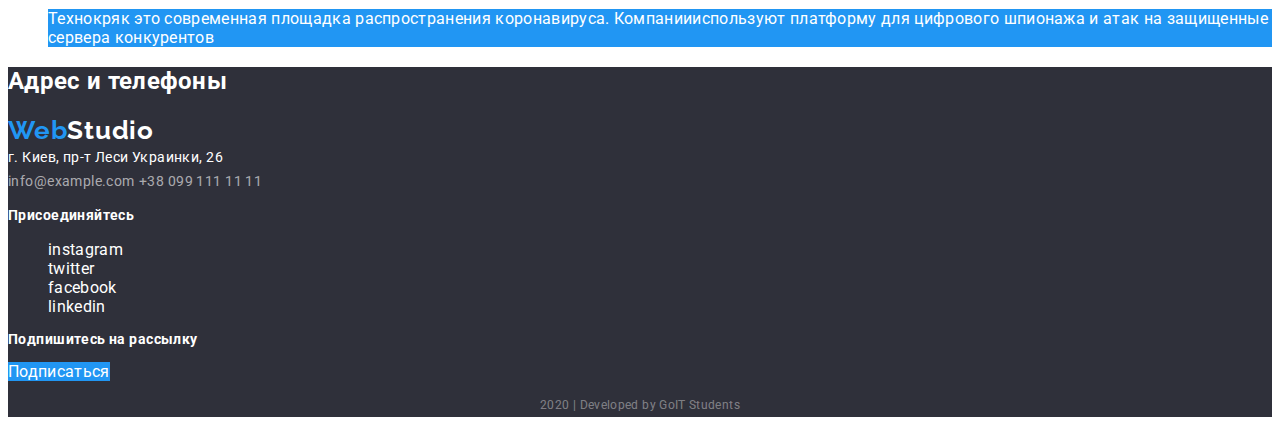
==== commit e23c9a0b: "Исправил логотип" ====
--- a/portfolio.html
+++ b/portfolio.html
@@ -175,7 +175,10 @@
       <!--Спрятать заголовок-->
     
       <h2>Адрес и телефоны</h2>
-      <span class="logo-web">Web</span><span class="logo-studio">Studio</span>
+      <a href="./index.html" class="logo">
+        <span class="logo-web">Web</span><span class="logo-studio">Studio</span>
+      </a>
+      
       <address>
         <span class="address">г. Киев, пр-т Леси Украинки, 26</span>
       </address>
--- a/css/styles.css
+++ b/css/styles.css
@@ -50,11 +50,21 @@
 .logo-web {
   color: var(--accent-color);
   font-family: Raleway, sans-serif;
+
+  font-weight: 700;
+  font-size: 26px;
+  line-height: 1.19;
+  letter-spacing: 0.03em;
 }
 
 .logo-studio {
   font-family: Raleway, sans-serif;
   color: var(--white);
+
+  font-weight: bold;
+  font-size: 26px;
+  line-height: 1.19;
+  letter-spacing: 0.03em;
 }
 
 .list {
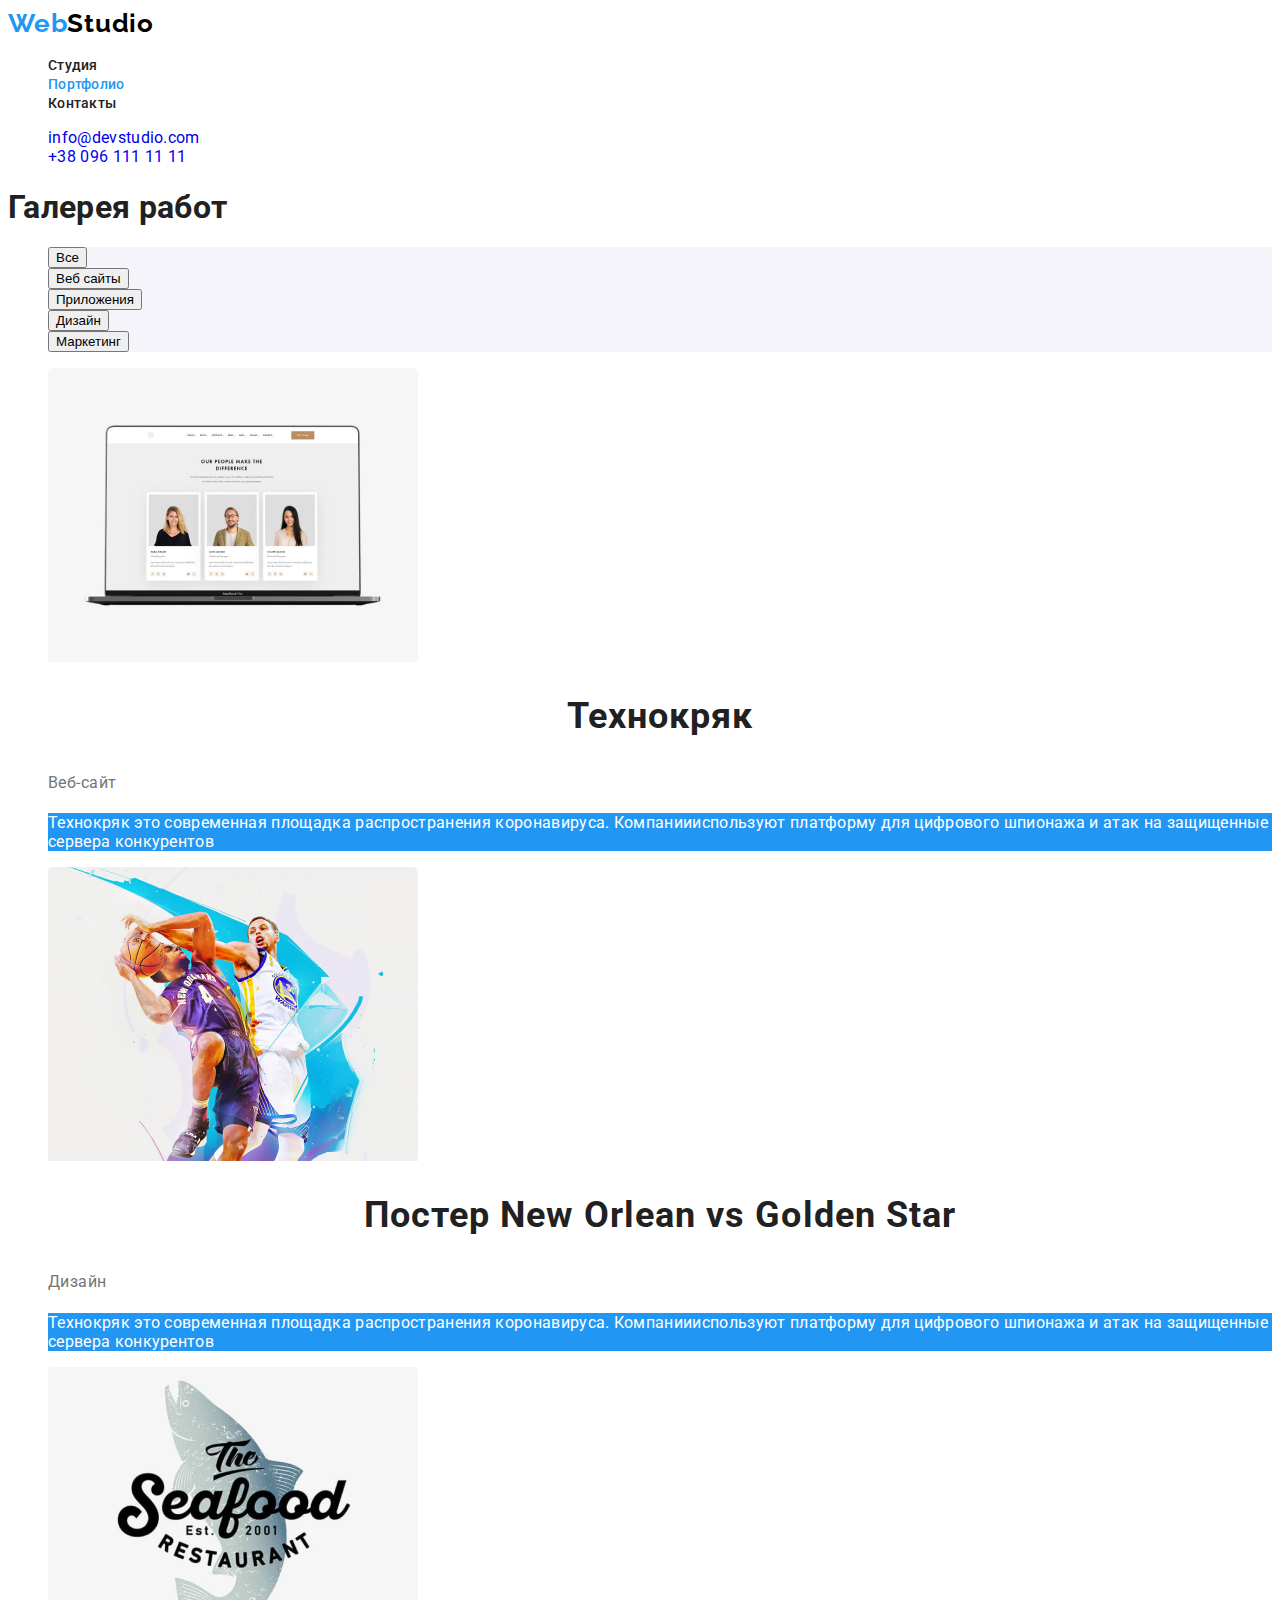
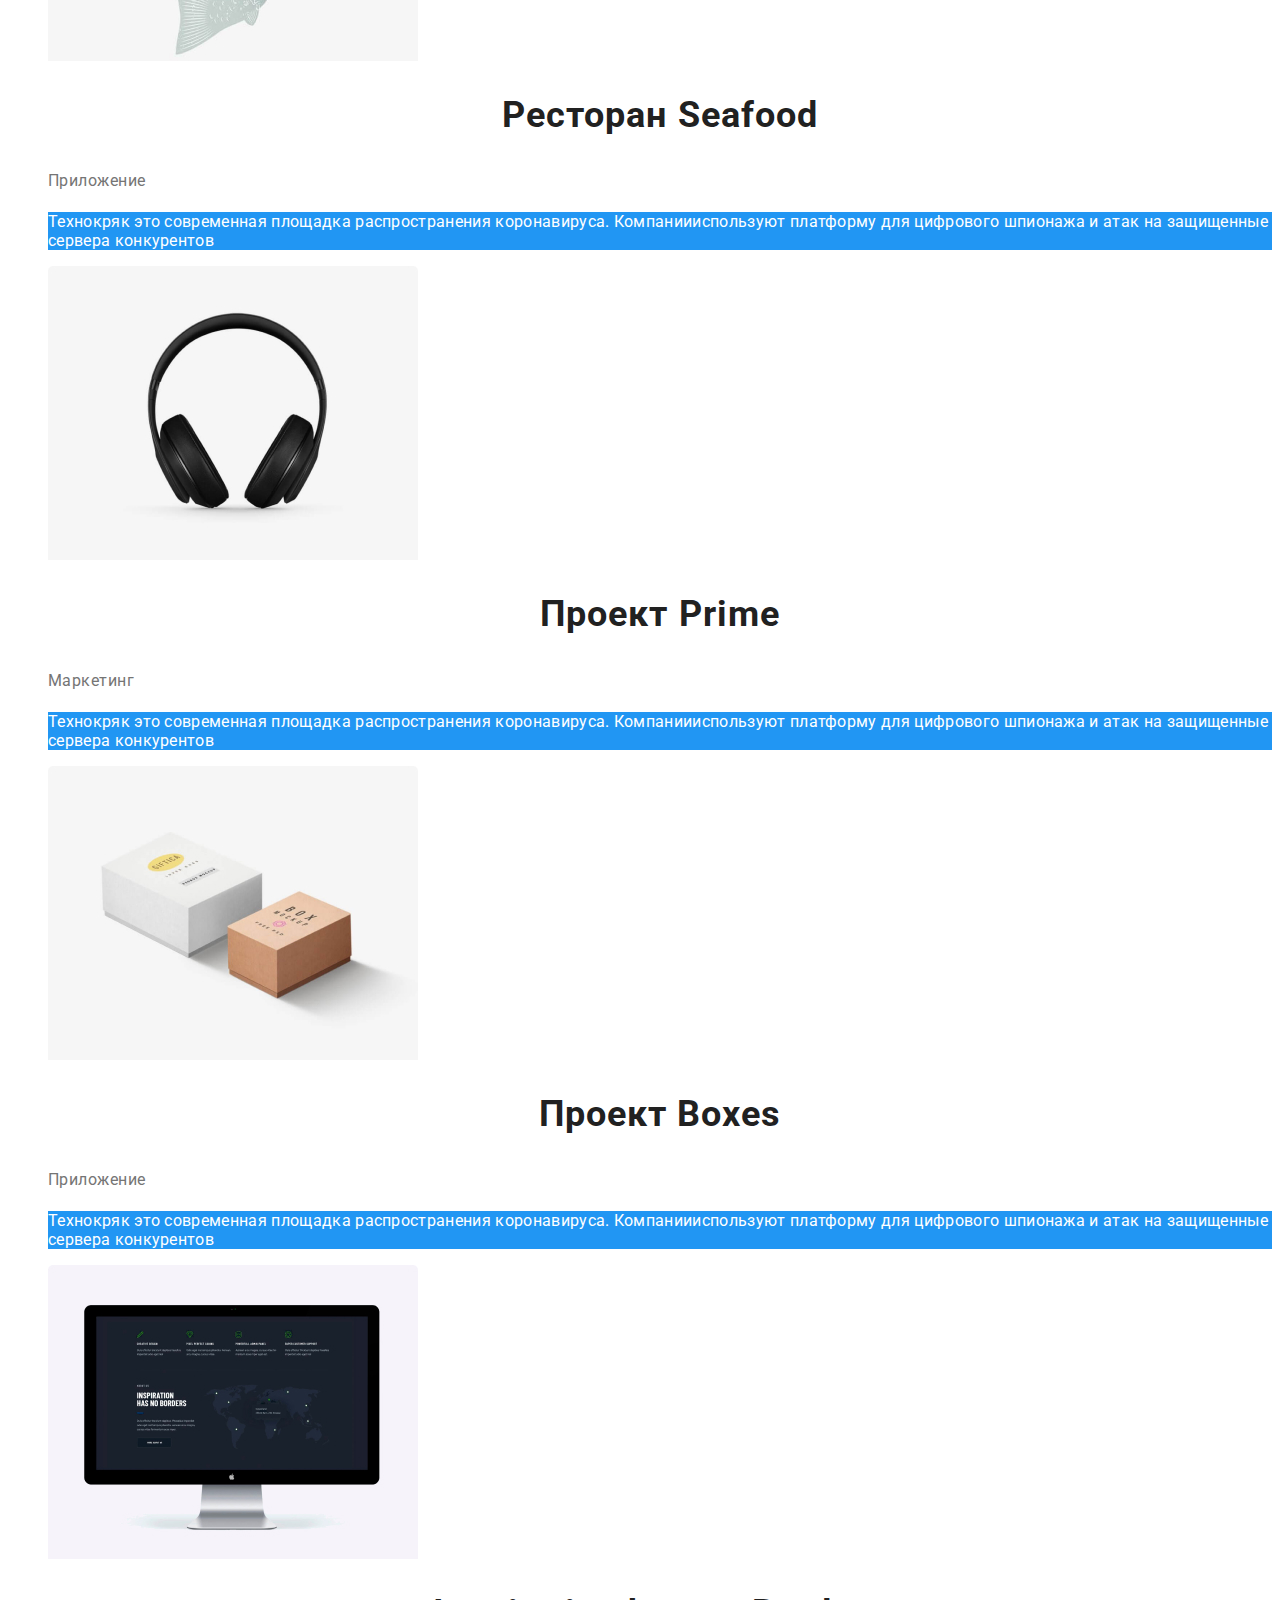
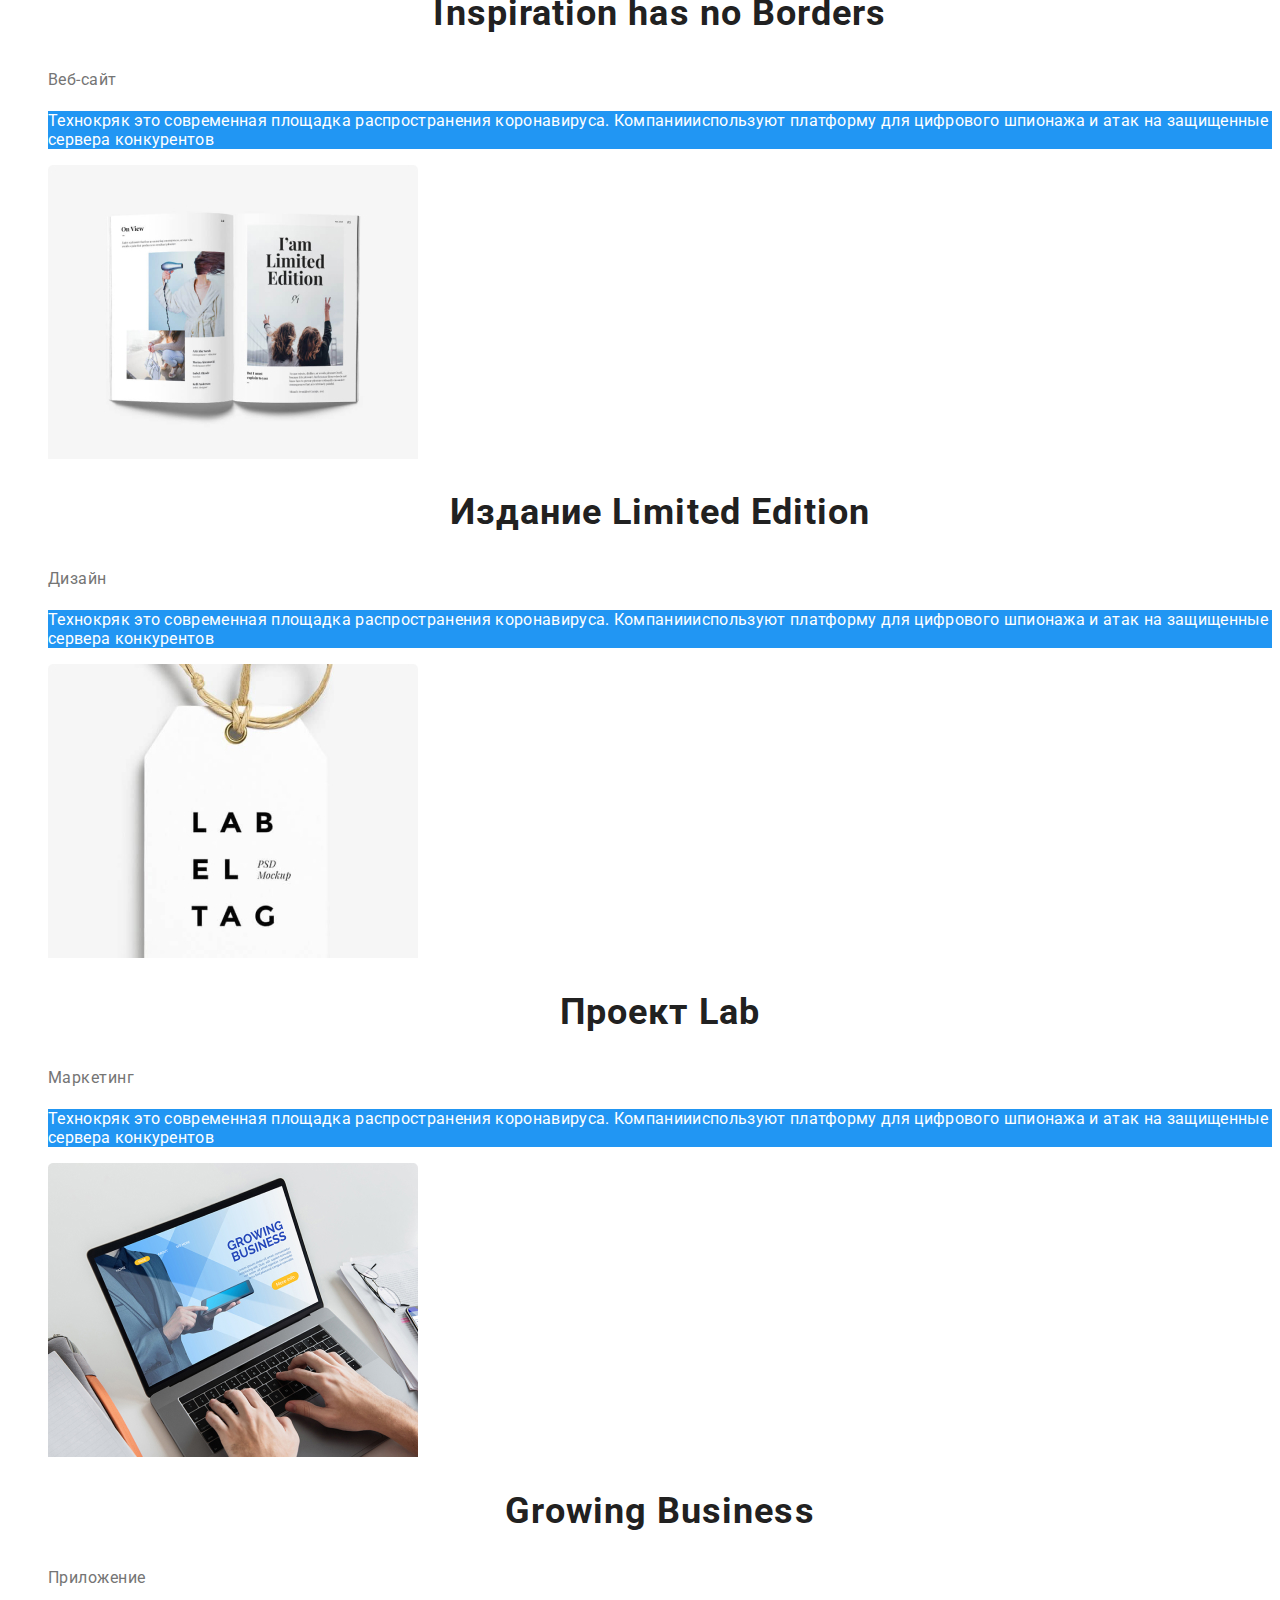
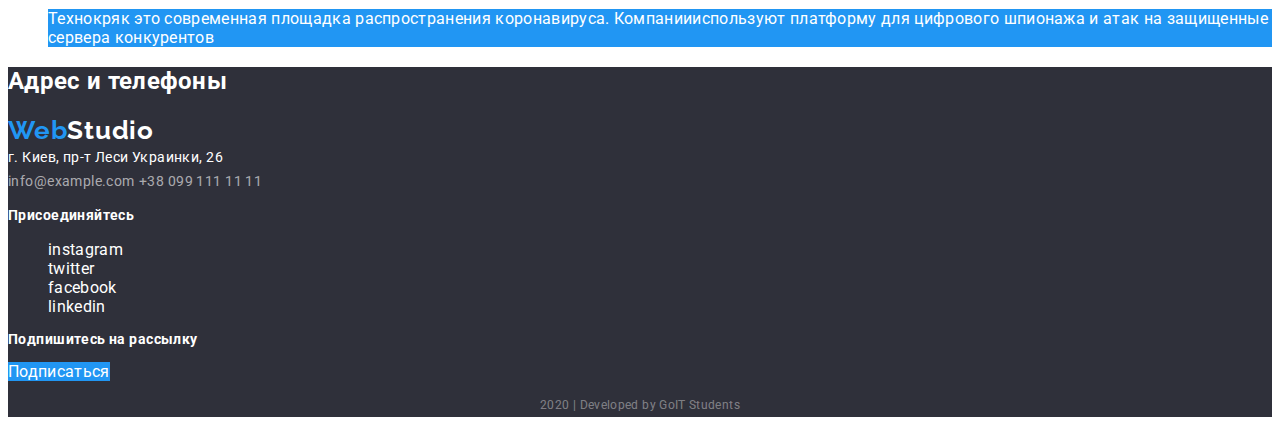
==== commit a8365511: "Исправляет логотип в Хедере" ====
--- a/portfolio.html
+++ b/portfolio.html
@@ -16,8 +16,7 @@
     <header>
       <nav>
         <a href="./index.html" class="logo">
-          <span class="logo-web">Web</span>
-          <span>Studio</span>
+          <span class="logo-web">Web</span><span>Studio</span>
         </a>
         <ul class="site-nav list">
           <li><a href="./index.html" class="link">Студия</a></li>
@@ -174,7 +173,7 @@
     <footer class="page-footer">
       <!--Спрятать заголовок-->
     
-      <h2>Адрес и телефоны</h2>
+      <h2>Адрес и телефоны</h2>         
       <a href="./index.html" class="logo">
         <span class="logo-web">Web</span><span class="logo-studio">Studio</span>
       </a>
